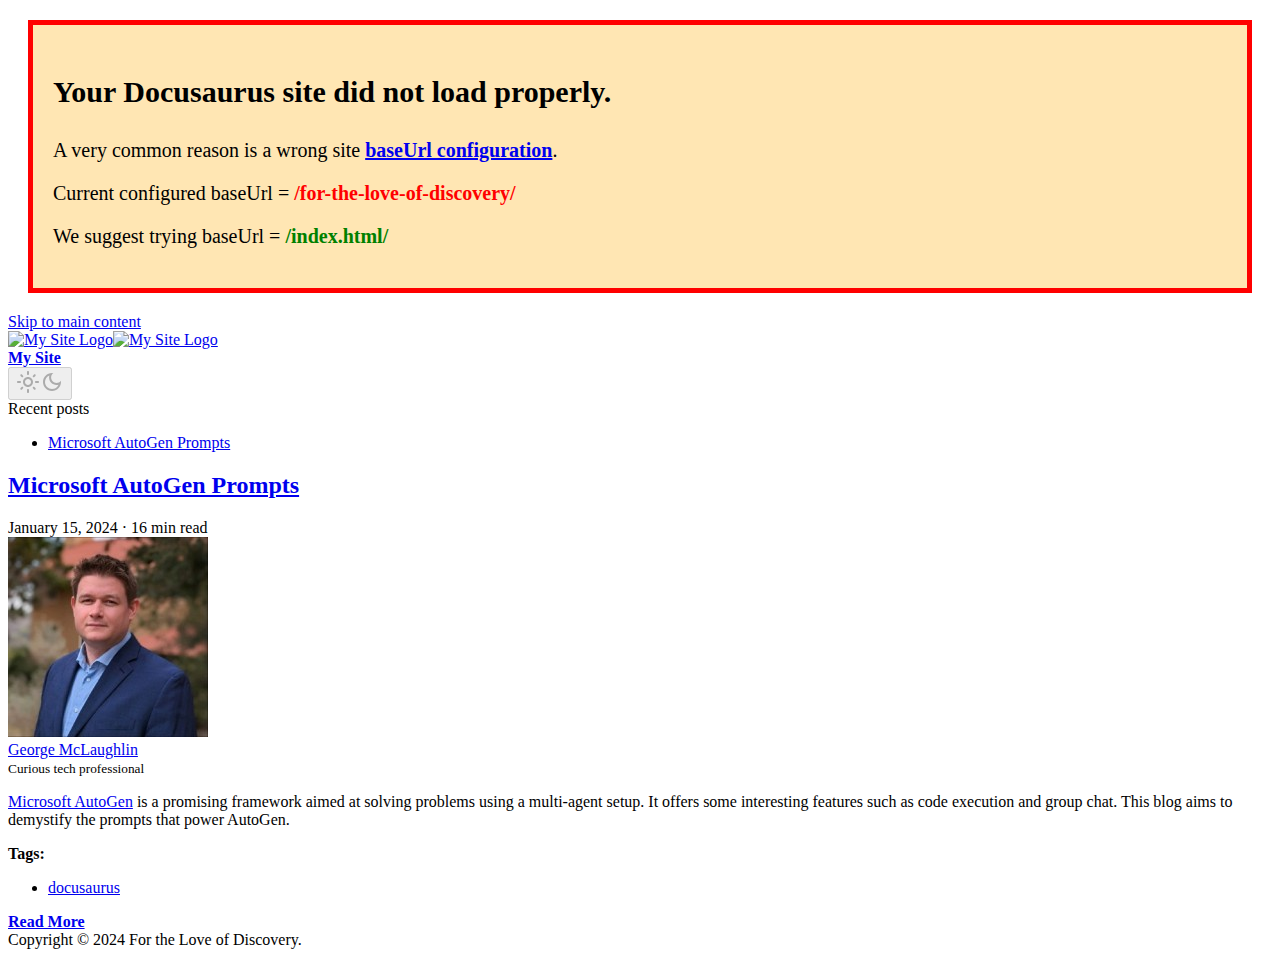
==== index.html @ 0c719d83 "Deploy updates" ====
<!doctype html>
<html lang="en" dir="ltr" class="blog-wrapper blog-list-page plugin-blog plugin-id-default" data-has-hydrated="false">
<head>
<meta charset="UTF-8">
<meta name="generator" content="Docusaurus v3.1.0">
<title data-rh="true">Blog | For the Love of Discovery</title><meta data-rh="true" name="viewport" content="width=device-width,initial-scale=1"><meta data-rh="true" name="twitter:card" content="summary_large_image"><meta data-rh="true" property="og:image" content="https://georgemclaughlin.github.io/for-the-love-of-discovery/img/docusaurus-social-card.jpg"><meta data-rh="true" name="twitter:image" content="https://georgemclaughlin.github.io/for-the-love-of-discovery/img/docusaurus-social-card.jpg"><meta data-rh="true" property="og:url" content="https://georgemclaughlin.github.io/for-the-love-of-discovery/"><meta data-rh="true" property="og:locale" content="en"><meta data-rh="true" name="docusaurus_locale" content="en"><meta data-rh="true" name="docsearch:language" content="en"><meta data-rh="true" property="og:title" content="Blog | For the Love of Discovery"><meta data-rh="true" name="description" content="Blog"><meta data-rh="true" property="og:description" content="Blog"><meta data-rh="true" name="docusaurus_tag" content="blog_posts_list"><meta data-rh="true" name="docsearch:docusaurus_tag" content="blog_posts_list"><link data-rh="true" rel="icon" href="/for-the-love-of-discovery/img/favicon.ico"><link data-rh="true" rel="canonical" href="https://georgemclaughlin.github.io/for-the-love-of-discovery/"><link data-rh="true" rel="alternate" href="https://georgemclaughlin.github.io/for-the-love-of-discovery/" hreflang="en"><link data-rh="true" rel="alternate" href="https://georgemclaughlin.github.io/for-the-love-of-discovery/" hreflang="x-default"><script data-rh="true">function insertBanner(){var n=document.createElement("div");n.id="__docusaurus-base-url-issue-banner-container";n.innerHTML='\n<div id="__docusaurus-base-url-issue-banner" style="border: thick solid red; background-color: rgb(255, 230, 179); margin: 20px; padding: 20px; font-size: 20px;">\n   <p style="font-weight: bold; font-size: 30px;">Your Docusaurus site did not load properly.</p>\n   <p>A very common reason is a wrong site <a href="https://docusaurus.io/docs/docusaurus.config.js/#baseUrl" style="font-weight: bold;">baseUrl configuration</a>.</p>\n   <p>Current configured baseUrl = <span style="font-weight: bold; color: red;">/for-the-love-of-discovery/</span> </p>\n   <p>We suggest trying baseUrl = <span id="__docusaurus-base-url-issue-banner-suggestion-container" style="font-weight: bold; color: green;"></span></p>\n</div>\n',document.body.prepend(n);var e=document.getElementById("__docusaurus-base-url-issue-banner-suggestion-container"),o=window.location.pathname,s="/"===o.substr(-1)?o:o+"/";e.innerHTML=s}document.addEventListener("DOMContentLoaded",(function(){void 0===window.docusaurus&&insertBanner()}))</script><link rel="alternate" type="application/rss+xml" href="/for-the-love-of-discovery/rss.xml" title="For the Love of Discovery RSS Feed">
<link rel="alternate" type="application/atom+xml" href="/for-the-love-of-discovery/atom.xml" title="For the Love of Discovery Atom Feed"><link rel="stylesheet" href="/for-the-love-of-discovery/assets/css/styles.f18df06c.css">
<script src="/for-the-love-of-discovery/assets/js/runtime~main.674206c3.js" defer="defer"></script>
<script src="/for-the-love-of-discovery/assets/js/main.55704949.js" defer="defer"></script>
</head>
<body class="navigation-with-keyboard">
<script>!function(){function t(t){document.documentElement.setAttribute("data-theme",t)}var e=function(){try{return new URLSearchParams(window.location.search).get("docusaurus-theme")}catch(t){}}()||function(){try{return localStorage.getItem("theme")}catch(t){}}();t(null!==e?e:"light")}(),function(){try{const c=new URLSearchParams(window.location.search).entries();for(var[t,e]of c)if(t.startsWith("docusaurus-data-")){var a=t.replace("docusaurus-data-","data-");document.documentElement.setAttribute(a,e)}}catch(t){}}()</script><div id="__docusaurus"><div role="region" aria-label="Skip to main content"><a class="skipToContent_fXgn" href="#__docusaurus_skipToContent_fallback">Skip to main content</a></div><nav aria-label="Main" class="navbar navbar--fixed-top"><div class="navbar__inner"><div class="navbar__items"><a class="navbar__brand" href="/for-the-love-of-discovery/"><div class="navbar__logo"><img src="/for-the-love-of-discovery/img/logo.svg" alt="My Site Logo" class="themedComponent_mlkZ themedComponent--light_NVdE"><img src="/for-the-love-of-discovery/img/logo.svg" alt="My Site Logo" class="themedComponent_mlkZ themedComponent--dark_xIcU"></div><b class="navbar__title text--truncate">My Site</b></a></div><div class="navbar__items navbar__items--right"><div class="toggle_vylO colorModeToggle_DEke"><button class="clean-btn toggleButton_gllP toggleButtonDisabled_aARS" type="button" disabled="" title="Switch between dark and light mode (currently light mode)" aria-label="Switch between dark and light mode (currently light mode)" aria-live="polite"><svg viewBox="0 0 24 24" width="24" height="24" class="lightToggleIcon_pyhR"><path fill="currentColor" d="M12,9c1.65,0,3,1.35,3,3s-1.35,3-3,3s-3-1.35-3-3S10.35,9,12,9 M12,7c-2.76,0-5,2.24-5,5s2.24,5,5,5s5-2.24,5-5 S14.76,7,12,7L12,7z M2,13l2,0c0.55,0,1-0.45,1-1s-0.45-1-1-1l-2,0c-0.55,0-1,0.45-1,1S1.45,13,2,13z M20,13l2,0c0.55,0,1-0.45,1-1 s-0.45-1-1-1l-2,0c-0.55,0-1,0.45-1,1S19.45,13,20,13z M11,2v2c0,0.55,0.45,1,1,1s1-0.45,1-1V2c0-0.55-0.45-1-1-1S11,1.45,11,2z M11,20v2c0,0.55,0.45,1,1,1s1-0.45,1-1v-2c0-0.55-0.45-1-1-1C11.45,19,11,19.45,11,20z M5.99,4.58c-0.39-0.39-1.03-0.39-1.41,0 c-0.39,0.39-0.39,1.03,0,1.41l1.06,1.06c0.39,0.39,1.03,0.39,1.41,0s0.39-1.03,0-1.41L5.99,4.58z M18.36,16.95 c-0.39-0.39-1.03-0.39-1.41,0c-0.39,0.39-0.39,1.03,0,1.41l1.06,1.06c0.39,0.39,1.03,0.39,1.41,0c0.39-0.39,0.39-1.03,0-1.41 L18.36,16.95z M19.42,5.99c0.39-0.39,0.39-1.03,0-1.41c-0.39-0.39-1.03-0.39-1.41,0l-1.06,1.06c-0.39,0.39-0.39,1.03,0,1.41 s1.03,0.39,1.41,0L19.42,5.99z M7.05,18.36c0.39-0.39,0.39-1.03,0-1.41c-0.39-0.39-1.03-0.39-1.41,0l-1.06,1.06 c-0.39,0.39-0.39,1.03,0,1.41s1.03,0.39,1.41,0L7.05,18.36z"></path></svg><svg viewBox="0 0 24 24" width="24" height="24" class="darkToggleIcon_wfgR"><path fill="currentColor" d="M9.37,5.51C9.19,6.15,9.1,6.82,9.1,7.5c0,4.08,3.32,7.4,7.4,7.4c0.68,0,1.35-0.09,1.99-0.27C17.45,17.19,14.93,19,12,19 c-3.86,0-7-3.14-7-7C5,9.07,6.81,6.55,9.37,5.51z M12,3c-4.97,0-9,4.03-9,9s4.03,9,9,9s9-4.03,9-9c0-0.46-0.04-0.92-0.1-1.36 c-0.98,1.37-2.58,2.26-4.4,2.26c-2.98,0-5.4-2.42-5.4-5.4c0-1.81,0.89-3.42,2.26-4.4C12.92,3.04,12.46,3,12,3L12,3z"></path></svg></button></div><div class="navbarSearchContainer_Bca1"></div></div></div><div role="presentation" class="navbar-sidebar__backdrop"></div></nav><div id="__docusaurus_skipToContent_fallback" class="main-wrapper mainWrapper_z2l0"><div class="container margin-vert--lg"><div class="row"><aside class="col col--3"><nav class="sidebar_re4s thin-scrollbar" aria-label="Blog recent posts navigation"><div class="sidebarItemTitle_pO2u margin-bottom--md">Recent posts</div><ul class="sidebarItemList_Yudw clean-list"><li class="sidebarItem__DBe"><a class="sidebarItemLink_mo7H" href="/for-the-love-of-discovery/microsoft-autogen-prompts">Microsoft AutoGen Prompts</a></li></ul></nav></aside><main class="col col--7" itemscope="" itemtype="https://schema.org/Blog"><article class="margin-bottom--xl" itemprop="blogPost" itemscope="" itemtype="https://schema.org/BlogPosting"><meta itemprop="description" content="Microsoft AutoGen is a promising framework aimed at solving problems using a multi-agent setup. It offers some interesting features such as code execution and group chat. This blog aims to demystify the prompts that power AutoGen."><header><h2 class="title_f1Hy" itemprop="headline"><a itemprop="url" href="/for-the-love-of-discovery/microsoft-autogen-prompts">Microsoft AutoGen Prompts</a></h2><div class="container_mt6G margin-vert--md"><time datetime="2024-01-15T00:00:00.000Z" itemprop="datePublished">January 15, 2024</time> · <!-- -->16 min read</div><div class="margin-top--md margin-bottom--sm row"><div class="col col--6 authorCol_Hf19"><div class="avatar margin-bottom--sm"><a href="https://www.linkedin.com/in/georgefmclaughlin/" target="_blank" rel="noopener noreferrer" class="avatar__photo-link"><img class="avatar__photo" src="img/gmclaughlin.jpg" alt="George McLaughlin" itemprop="image"></a><div class="avatar__intro" itemprop="author" itemscope="" itemtype="https://schema.org/Person"><div class="avatar__name"><a href="https://www.linkedin.com/in/georgefmclaughlin/" target="_blank" rel="noopener noreferrer" itemprop="url"><span itemprop="name">George McLaughlin</span></a></div><small class="avatar__subtitle" itemprop="description">Curious tech professional</small></div></div></div></div></header><div class="markdown" itemprop="articleBody"><p><a href="https://microsoft.github.io/autogen/" target="_blank" rel="noopener noreferrer">Microsoft AutoGen</a> is a promising framework aimed at solving problems using a multi-agent setup. It offers some interesting features such as code execution and group chat. This blog aims to demystify the prompts that power AutoGen.</p></div><footer class="row docusaurus-mt-lg"><div class="col col--9"><b>Tags:</b><ul class="tags_jXut padding--none margin-left--sm"><li class="tag_QGVx"><a class="tag_zVej tagRegular_sFm0" href="/for-the-love-of-discovery/tags/docusaurus">docusaurus</a></li></ul></div><div class="col text--right col--3"><a aria-label="Read more about Microsoft AutoGen Prompts" href="/for-the-love-of-discovery/microsoft-autogen-prompts"><b>Read More</b></a></div></footer></article><nav class="pagination-nav" aria-label="Blog list page navigation"></nav></main></div></div></div><footer class="footer footer--dark"><div class="container container-fluid"><div class="footer__bottom text--center"><div class="footer__copyright">Copyright © 2024 For the Love of Discovery.</div></div></div></footer></div>
</body>
</html>
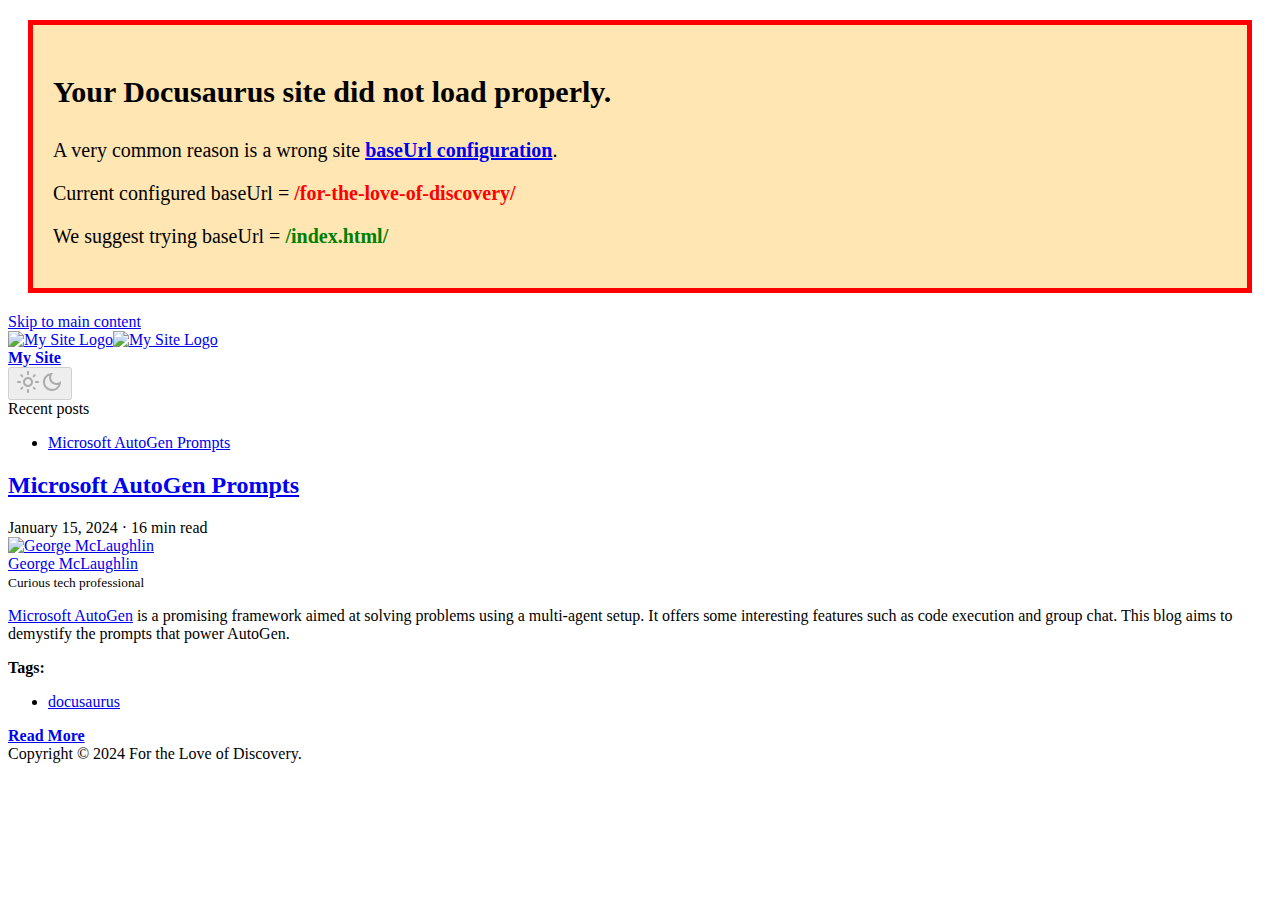
==== commit 23fd208a: "Deploy updates" ====
--- a/index.html
+++ b/index.html
@@ -5,10 +5,10 @@
 <meta name="generator" content="Docusaurus v3.1.0">
 <title data-rh="true">Blog | For the Love of Discovery</title><meta data-rh="true" name="viewport" content="width=device-width,initial-scale=1"><meta data-rh="true" name="twitter:card" content="summary_large_image"><meta data-rh="true" property="og:image" content="https://georgemclaughlin.github.io/for-the-love-of-discovery/img/docusaurus-social-card.jpg"><meta data-rh="true" name="twitter:image" content="https://georgemclaughlin.github.io/for-the-love-of-discovery/img/docusaurus-social-card.jpg"><meta data-rh="true" property="og:url" content="https://georgemclaughlin.github.io/for-the-love-of-discovery/"><meta data-rh="true" property="og:locale" content="en"><meta data-rh="true" name="docusaurus_locale" content="en"><meta data-rh="true" name="docsearch:language" content="en"><meta data-rh="true" property="og:title" content="Blog | For the Love of Discovery"><meta data-rh="true" name="description" content="Blog"><meta data-rh="true" property="og:description" content="Blog"><meta data-rh="true" name="docusaurus_tag" content="blog_posts_list"><meta data-rh="true" name="docsearch:docusaurus_tag" content="blog_posts_list"><link data-rh="true" rel="icon" href="/for-the-love-of-discovery/img/favicon.ico"><link data-rh="true" rel="canonical" href="https://georgemclaughlin.github.io/for-the-love-of-discovery/"><link data-rh="true" rel="alternate" href="https://georgemclaughlin.github.io/for-the-love-of-discovery/" hreflang="en"><link data-rh="true" rel="alternate" href="https://georgemclaughlin.github.io/for-the-love-of-discovery/" hreflang="x-default"><script data-rh="true">function insertBanner(){var n=document.createElement("div");n.id="__docusaurus-base-url-issue-banner-container";n.innerHTML='\n<div id="__docusaurus-base-url-issue-banner" style="border: thick solid red; background-color: rgb(255, 230, 179); margin: 20px; padding: 20px; font-size: 20px;">\n   <p style="font-weight: bold; font-size: 30px;">Your Docusaurus site did not load properly.</p>\n   <p>A very common reason is a wrong site <a href="https://docusaurus.io/docs/docusaurus.config.js/#baseUrl" style="font-weight: bold;">baseUrl configuration</a>.</p>\n   <p>Current configured baseUrl = <span style="font-weight: bold; color: red;">/for-the-love-of-discovery/</span> </p>\n   <p>We suggest trying baseUrl = <span id="__docusaurus-base-url-issue-banner-suggestion-container" style="font-weight: bold; color: green;"></span></p>\n</div>\n',document.body.prepend(n);var e=document.getElementById("__docusaurus-base-url-issue-banner-suggestion-container"),o=window.location.pathname,s="/"===o.substr(-1)?o:o+"/";e.innerHTML=s}document.addEventListener("DOMContentLoaded",(function(){void 0===window.docusaurus&&insertBanner()}))</script><link rel="alternate" type="application/rss+xml" href="/for-the-love-of-discovery/rss.xml" title="For the Love of Discovery RSS Feed">
 <link rel="alternate" type="application/atom+xml" href="/for-the-love-of-discovery/atom.xml" title="For the Love of Discovery Atom Feed"><link rel="stylesheet" href="/for-the-love-of-discovery/assets/css/styles.f18df06c.css">
-<script src="/for-the-love-of-discovery/assets/js/runtime~main.674206c3.js" defer="defer"></script>
+<script src="/for-the-love-of-discovery/assets/js/runtime~main.c63a5370.js" defer="defer"></script>
 <script src="/for-the-love-of-discovery/assets/js/main.55704949.js" defer="defer"></script>
 </head>
 <body class="navigation-with-keyboard">
-<script>!function(){function t(t){document.documentElement.setAttribute("data-theme",t)}var e=function(){try{return new URLSearchParams(window.location.search).get("docusaurus-theme")}catch(t){}}()||function(){try{return localStorage.getItem("theme")}catch(t){}}();t(null!==e?e:"light")}(),function(){try{const c=new URLSearchParams(window.location.search).entries();for(var[t,e]of c)if(t.startsWith("docusaurus-data-")){var a=t.replace("docusaurus-data-","data-");document.documentElement.setAttribute(a,e)}}catch(t){}}()</script><div id="__docusaurus"><div role="region" aria-label="Skip to main content"><a class="skipToContent_fXgn" href="#__docusaurus_skipToContent_fallback">Skip to main content</a></div><nav aria-label="Main" class="navbar navbar--fixed-top"><div class="navbar__inner"><div class="navbar__items"><a class="navbar__brand" href="/for-the-love-of-discovery/"><div class="navbar__logo"><img src="/for-the-love-of-discovery/img/logo.svg" alt="My Site Logo" class="themedComponent_mlkZ themedComponent--light_NVdE"><img src="/for-the-love-of-discovery/img/logo.svg" alt="My Site Logo" class="themedComponent_mlkZ themedComponent--dark_xIcU"></div><b class="navbar__title text--truncate">My Site</b></a></div><div class="navbar__items navbar__items--right"><div class="toggle_vylO colorModeToggle_DEke"><button class="clean-btn toggleButton_gllP toggleButtonDisabled_aARS" type="button" disabled="" title="Switch between dark and light mode (currently light mode)" aria-label="Switch between dark and light mode (currently light mode)" aria-live="polite"><svg viewBox="0 0 24 24" width="24" height="24" class="lightToggleIcon_pyhR"><path fill="currentColor" d="M12,9c1.65,0,3,1.35,3,3s-1.35,3-3,3s-3-1.35-3-3S10.35,9,12,9 M12,7c-2.76,0-5,2.24-5,5s2.24,5,5,5s5-2.24,5-5 S14.76,7,12,7L12,7z M2,13l2,0c0.55,0,1-0.45,1-1s-0.45-1-1-1l-2,0c-0.55,0-1,0.45-1,1S1.45,13,2,13z M20,13l2,0c0.55,0,1-0.45,1-1 s-0.45-1-1-1l-2,0c-0.55,0-1,0.45-1,1S19.45,13,20,13z M11,2v2c0,0.55,0.45,1,1,1s1-0.45,1-1V2c0-0.55-0.45-1-1-1S11,1.45,11,2z M11,20v2c0,0.55,0.45,1,1,1s1-0.45,1-1v-2c0-0.55-0.45-1-1-1C11.45,19,11,19.45,11,20z M5.99,4.58c-0.39-0.39-1.03-0.39-1.41,0 c-0.39,0.39-0.39,1.03,0,1.41l1.06,1.06c0.39,0.39,1.03,0.39,1.41,0s0.39-1.03,0-1.41L5.99,4.58z M18.36,16.95 c-0.39-0.39-1.03-0.39-1.41,0c-0.39,0.39-0.39,1.03,0,1.41l1.06,1.06c0.39,0.39,1.03,0.39,1.41,0c0.39-0.39,0.39-1.03,0-1.41 L18.36,16.95z M19.42,5.99c0.39-0.39,0.39-1.03,0-1.41c-0.39-0.39-1.03-0.39-1.41,0l-1.06,1.06c-0.39,0.39-0.39,1.03,0,1.41 s1.03,0.39,1.41,0L19.42,5.99z M7.05,18.36c0.39-0.39,0.39-1.03,0-1.41c-0.39-0.39-1.03-0.39-1.41,0l-1.06,1.06 c-0.39,0.39-0.39,1.03,0,1.41s1.03,0.39,1.41,0L7.05,18.36z"></path></svg><svg viewBox="0 0 24 24" width="24" height="24" class="darkToggleIcon_wfgR"><path fill="currentColor" d="M9.37,5.51C9.19,6.15,9.1,6.82,9.1,7.5c0,4.08,3.32,7.4,7.4,7.4c0.68,0,1.35-0.09,1.99-0.27C17.45,17.19,14.93,19,12,19 c-3.86,0-7-3.14-7-7C5,9.07,6.81,6.55,9.37,5.51z M12,3c-4.97,0-9,4.03-9,9s4.03,9,9,9s9-4.03,9-9c0-0.46-0.04-0.92-0.1-1.36 c-0.98,1.37-2.58,2.26-4.4,2.26c-2.98,0-5.4-2.42-5.4-5.4c0-1.81,0.89-3.42,2.26-4.4C12.92,3.04,12.46,3,12,3L12,3z"></path></svg></button></div><div class="navbarSearchContainer_Bca1"></div></div></div><div role="presentation" class="navbar-sidebar__backdrop"></div></nav><div id="__docusaurus_skipToContent_fallback" class="main-wrapper mainWrapper_z2l0"><div class="container margin-vert--lg"><div class="row"><aside class="col col--3"><nav class="sidebar_re4s thin-scrollbar" aria-label="Blog recent posts navigation"><div class="sidebarItemTitle_pO2u margin-bottom--md">Recent posts</div><ul class="sidebarItemList_Yudw clean-list"><li class="sidebarItem__DBe"><a class="sidebarItemLink_mo7H" href="/for-the-love-of-discovery/microsoft-autogen-prompts">Microsoft AutoGen Prompts</a></li></ul></nav></aside><main class="col col--7" itemscope="" itemtype="https://schema.org/Blog"><article class="margin-bottom--xl" itemprop="blogPost" itemscope="" itemtype="https://schema.org/BlogPosting"><meta itemprop="description" content="Microsoft AutoGen is a promising framework aimed at solving problems using a multi-agent setup. It offers some interesting features such as code execution and group chat. This blog aims to demystify the prompts that power AutoGen."><header><h2 class="title_f1Hy" itemprop="headline"><a itemprop="url" href="/for-the-love-of-discovery/microsoft-autogen-prompts">Microsoft AutoGen Prompts</a></h2><div class="container_mt6G margin-vert--md"><time datetime="2024-01-15T00:00:00.000Z" itemprop="datePublished">January 15, 2024</time> · <!-- -->16 min read</div><div class="margin-top--md margin-bottom--sm row"><div class="col col--6 authorCol_Hf19"><div class="avatar margin-bottom--sm"><a href="https://www.linkedin.com/in/georgefmclaughlin/" target="_blank" rel="noopener noreferrer" class="avatar__photo-link"><img class="avatar__photo" src="img/gmclaughlin.jpg" alt="George McLaughlin" itemprop="image"></a><div class="avatar__intro" itemprop="author" itemscope="" itemtype="https://schema.org/Person"><div class="avatar__name"><a href="https://www.linkedin.com/in/georgefmclaughlin/" target="_blank" rel="noopener noreferrer" itemprop="url"><span itemprop="name">George McLaughlin</span></a></div><small class="avatar__subtitle" itemprop="description">Curious tech professional</small></div></div></div></div></header><div class="markdown" itemprop="articleBody"><p><a href="https://microsoft.github.io/autogen/" target="_blank" rel="noopener noreferrer">Microsoft AutoGen</a> is a promising framework aimed at solving problems using a multi-agent setup. It offers some interesting features such as code execution and group chat. This blog aims to demystify the prompts that power AutoGen.</p></div><footer class="row docusaurus-mt-lg"><div class="col col--9"><b>Tags:</b><ul class="tags_jXut padding--none margin-left--sm"><li class="tag_QGVx"><a class="tag_zVej tagRegular_sFm0" href="/for-the-love-of-discovery/tags/docusaurus">docusaurus</a></li></ul></div><div class="col text--right col--3"><a aria-label="Read more about Microsoft AutoGen Prompts" href="/for-the-love-of-discovery/microsoft-autogen-prompts"><b>Read More</b></a></div></footer></article><nav class="pagination-nav" aria-label="Blog list page navigation"></nav></main></div></div></div><footer class="footer footer--dark"><div class="container container-fluid"><div class="footer__bottom text--center"><div class="footer__copyright">Copyright © 2024 For the Love of Discovery.</div></div></div></footer></div>
+<script>!function(){function t(t){document.documentElement.setAttribute("data-theme",t)}var e=function(){try{return new URLSearchParams(window.location.search).get("docusaurus-theme")}catch(t){}}()||function(){try{return localStorage.getItem("theme")}catch(t){}}();t(null!==e?e:"light")}(),function(){try{const c=new URLSearchParams(window.location.search).entries();for(var[t,e]of c)if(t.startsWith("docusaurus-data-")){var a=t.replace("docusaurus-data-","data-");document.documentElement.setAttribute(a,e)}}catch(t){}}()</script><div id="__docusaurus"><div role="region" aria-label="Skip to main content"><a class="skipToContent_fXgn" href="#__docusaurus_skipToContent_fallback">Skip to main content</a></div><nav aria-label="Main" class="navbar navbar--fixed-top"><div class="navbar__inner"><div class="navbar__items"><a class="navbar__brand" href="/for-the-love-of-discovery/"><div class="navbar__logo"><img src="/for-the-love-of-discovery/img/logo.svg" alt="My Site Logo" class="themedComponent_mlkZ themedComponent--light_NVdE"><img src="/for-the-love-of-discovery/img/logo.svg" alt="My Site Logo" class="themedComponent_mlkZ themedComponent--dark_xIcU"></div><b class="navbar__title text--truncate">My Site</b></a></div><div class="navbar__items navbar__items--right"><div class="toggle_vylO colorModeToggle_DEke"><button class="clean-btn toggleButton_gllP toggleButtonDisabled_aARS" type="button" disabled="" title="Switch between dark and light mode (currently light mode)" aria-label="Switch between dark and light mode (currently light mode)" aria-live="polite"><svg viewBox="0 0 24 24" width="24" height="24" class="lightToggleIcon_pyhR"><path fill="currentColor" d="M12,9c1.65,0,3,1.35,3,3s-1.35,3-3,3s-3-1.35-3-3S10.35,9,12,9 M12,7c-2.76,0-5,2.24-5,5s2.24,5,5,5s5-2.24,5-5 S14.76,7,12,7L12,7z M2,13l2,0c0.55,0,1-0.45,1-1s-0.45-1-1-1l-2,0c-0.55,0-1,0.45-1,1S1.45,13,2,13z M20,13l2,0c0.55,0,1-0.45,1-1 s-0.45-1-1-1l-2,0c-0.55,0-1,0.45-1,1S19.45,13,20,13z M11,2v2c0,0.55,0.45,1,1,1s1-0.45,1-1V2c0-0.55-0.45-1-1-1S11,1.45,11,2z M11,20v2c0,0.55,0.45,1,1,1s1-0.45,1-1v-2c0-0.55-0.45-1-1-1C11.45,19,11,19.45,11,20z M5.99,4.58c-0.39-0.39-1.03-0.39-1.41,0 c-0.39,0.39-0.39,1.03,0,1.41l1.06,1.06c0.39,0.39,1.03,0.39,1.41,0s0.39-1.03,0-1.41L5.99,4.58z M18.36,16.95 c-0.39-0.39-1.03-0.39-1.41,0c-0.39,0.39-0.39,1.03,0,1.41l1.06,1.06c0.39,0.39,1.03,0.39,1.41,0c0.39-0.39,0.39-1.03,0-1.41 L18.36,16.95z M19.42,5.99c0.39-0.39,0.39-1.03,0-1.41c-0.39-0.39-1.03-0.39-1.41,0l-1.06,1.06c-0.39,0.39-0.39,1.03,0,1.41 s1.03,0.39,1.41,0L19.42,5.99z M7.05,18.36c0.39-0.39,0.39-1.03,0-1.41c-0.39-0.39-1.03-0.39-1.41,0l-1.06,1.06 c-0.39,0.39-0.39,1.03,0,1.41s1.03,0.39,1.41,0L7.05,18.36z"></path></svg><svg viewBox="0 0 24 24" width="24" height="24" class="darkToggleIcon_wfgR"><path fill="currentColor" d="M9.37,5.51C9.19,6.15,9.1,6.82,9.1,7.5c0,4.08,3.32,7.4,7.4,7.4c0.68,0,1.35-0.09,1.99-0.27C17.45,17.19,14.93,19,12,19 c-3.86,0-7-3.14-7-7C5,9.07,6.81,6.55,9.37,5.51z M12,3c-4.97,0-9,4.03-9,9s4.03,9,9,9s9-4.03,9-9c0-0.46-0.04-0.92-0.1-1.36 c-0.98,1.37-2.58,2.26-4.4,2.26c-2.98,0-5.4-2.42-5.4-5.4c0-1.81,0.89-3.42,2.26-4.4C12.92,3.04,12.46,3,12,3L12,3z"></path></svg></button></div><div class="navbarSearchContainer_Bca1"></div></div></div><div role="presentation" class="navbar-sidebar__backdrop"></div></nav><div id="__docusaurus_skipToContent_fallback" class="main-wrapper mainWrapper_z2l0"><div class="container margin-vert--lg"><div class="row"><aside class="col col--3"><nav class="sidebar_re4s thin-scrollbar" aria-label="Blog recent posts navigation"><div class="sidebarItemTitle_pO2u margin-bottom--md">Recent posts</div><ul class="sidebarItemList_Yudw clean-list"><li class="sidebarItem__DBe"><a class="sidebarItemLink_mo7H" href="/for-the-love-of-discovery/microsoft-autogen-prompts">Microsoft AutoGen Prompts</a></li></ul></nav></aside><main class="col col--7" itemscope="" itemtype="https://schema.org/Blog"><article class="margin-bottom--xl" itemprop="blogPost" itemscope="" itemtype="https://schema.org/BlogPosting"><meta itemprop="description" content="Microsoft AutoGen is a promising framework aimed at solving problems using a multi-agent setup. It offers some interesting features such as code execution and group chat. This blog aims to demystify the prompts that power AutoGen."><header><h2 class="title_f1Hy" itemprop="headline"><a itemprop="url" href="/for-the-love-of-discovery/microsoft-autogen-prompts">Microsoft AutoGen Prompts</a></h2><div class="container_mt6G margin-vert--md"><time datetime="2024-01-15T00:00:00.000Z" itemprop="datePublished">January 15, 2024</time> · <!-- -->16 min read</div><div class="margin-top--md margin-bottom--sm row"><div class="col col--6 authorCol_Hf19"><div class="avatar margin-bottom--sm"><a href="https://www.linkedin.com/in/georgefmclaughlin/" target="_blank" rel="noopener noreferrer" class="avatar__photo-link"><img class="avatar__photo" src="https://raw.githubusercontent.com/georgemclaughlin/for-the-love-of-discovery/main/img/gmclaughlin.jpg" alt="George McLaughlin" itemprop="image"></a><div class="avatar__intro" itemprop="author" itemscope="" itemtype="https://schema.org/Person"><div class="avatar__name"><a href="https://www.linkedin.com/in/georgefmclaughlin/" target="_blank" rel="noopener noreferrer" itemprop="url"><span itemprop="name">George McLaughlin</span></a></div><small class="avatar__subtitle" itemprop="description">Curious tech professional</small></div></div></div></div></header><div class="markdown" itemprop="articleBody"><p><a href="https://microsoft.github.io/autogen/" target="_blank" rel="noopener noreferrer">Microsoft AutoGen</a> is a promising framework aimed at solving problems using a multi-agent setup. It offers some interesting features such as code execution and group chat. This blog aims to demystify the prompts that power AutoGen.</p></div><footer class="row docusaurus-mt-lg"><div class="col col--9"><b>Tags:</b><ul class="tags_jXut padding--none margin-left--sm"><li class="tag_QGVx"><a class="tag_zVej tagRegular_sFm0" href="/for-the-love-of-discovery/tags/docusaurus">docusaurus</a></li></ul></div><div class="col text--right col--3"><a aria-label="Read more about Microsoft AutoGen Prompts" href="/for-the-love-of-discovery/microsoft-autogen-prompts"><b>Read More</b></a></div></footer></article><nav class="pagination-nav" aria-label="Blog list page navigation"></nav></main></div></div></div><footer class="footer footer--dark"><div class="container container-fluid"><div class="footer__bottom text--center"><div class="footer__copyright">Copyright © 2024 For the Love of Discovery.</div></div></div></footer></div>
 </body>
 </html>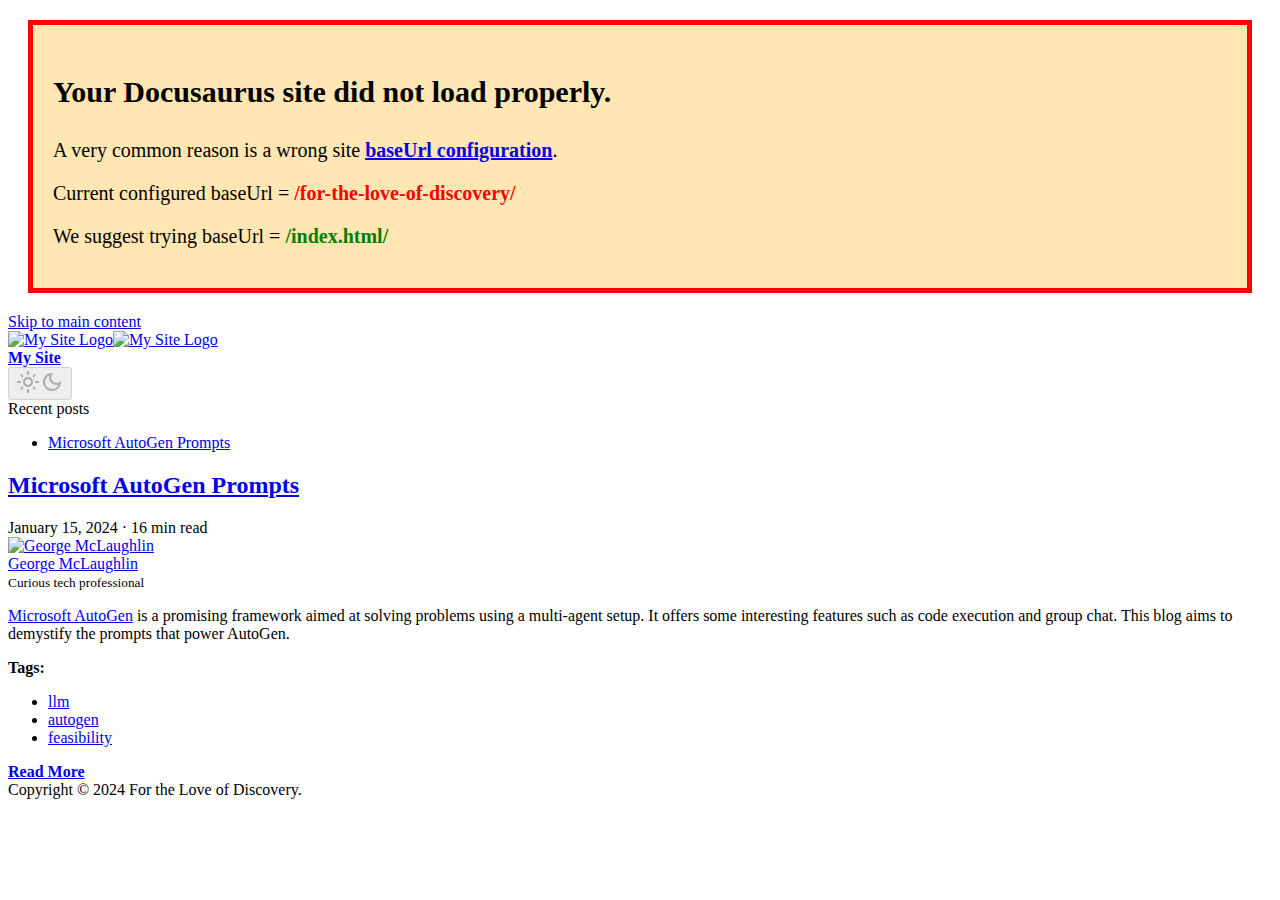
==== commit 771e62f4: "Deploy updates" ====
--- a/index.html
+++ b/index.html
@@ -5,10 +5,10 @@
 <meta name="generator" content="Docusaurus v3.1.0">
 <title data-rh="true">Blog | For the Love of Discovery</title><meta data-rh="true" name="viewport" content="width=device-width,initial-scale=1"><meta data-rh="true" name="twitter:card" content="summary_large_image"><meta data-rh="true" property="og:image" content="https://georgemclaughlin.github.io/for-the-love-of-discovery/img/docusaurus-social-card.jpg"><meta data-rh="true" name="twitter:image" content="https://georgemclaughlin.github.io/for-the-love-of-discovery/img/docusaurus-social-card.jpg"><meta data-rh="true" property="og:url" content="https://georgemclaughlin.github.io/for-the-love-of-discovery/"><meta data-rh="true" property="og:locale" content="en"><meta data-rh="true" name="docusaurus_locale" content="en"><meta data-rh="true" name="docsearch:language" content="en"><meta data-rh="true" property="og:title" content="Blog | For the Love of Discovery"><meta data-rh="true" name="description" content="Blog"><meta data-rh="true" property="og:description" content="Blog"><meta data-rh="true" name="docusaurus_tag" content="blog_posts_list"><meta data-rh="true" name="docsearch:docusaurus_tag" content="blog_posts_list"><link data-rh="true" rel="icon" href="/for-the-love-of-discovery/img/favicon.ico"><link data-rh="true" rel="canonical" href="https://georgemclaughlin.github.io/for-the-love-of-discovery/"><link data-rh="true" rel="alternate" href="https://georgemclaughlin.github.io/for-the-love-of-discovery/" hreflang="en"><link data-rh="true" rel="alternate" href="https://georgemclaughlin.github.io/for-the-love-of-discovery/" hreflang="x-default"><script data-rh="true">function insertBanner(){var n=document.createElement("div");n.id="__docusaurus-base-url-issue-banner-container";n.innerHTML='\n<div id="__docusaurus-base-url-issue-banner" style="border: thick solid red; background-color: rgb(255, 230, 179); margin: 20px; padding: 20px; font-size: 20px;">\n   <p style="font-weight: bold; font-size: 30px;">Your Docusaurus site did not load properly.</p>\n   <p>A very common reason is a wrong site <a href="https://docusaurus.io/docs/docusaurus.config.js/#baseUrl" style="font-weight: bold;">baseUrl configuration</a>.</p>\n   <p>Current configured baseUrl = <span style="font-weight: bold; color: red;">/for-the-love-of-discovery/</span> </p>\n   <p>We suggest trying baseUrl = <span id="__docusaurus-base-url-issue-banner-suggestion-container" style="font-weight: bold; color: green;"></span></p>\n</div>\n',document.body.prepend(n);var e=document.getElementById("__docusaurus-base-url-issue-banner-suggestion-container"),o=window.location.pathname,s="/"===o.substr(-1)?o:o+"/";e.innerHTML=s}document.addEventListener("DOMContentLoaded",(function(){void 0===window.docusaurus&&insertBanner()}))</script><link rel="alternate" type="application/rss+xml" href="/for-the-love-of-discovery/rss.xml" title="For the Love of Discovery RSS Feed">
 <link rel="alternate" type="application/atom+xml" href="/for-the-love-of-discovery/atom.xml" title="For the Love of Discovery Atom Feed"><link rel="stylesheet" href="/for-the-love-of-discovery/assets/css/styles.f18df06c.css">
-<script src="/for-the-love-of-discovery/assets/js/runtime~main.c63a5370.js" defer="defer"></script>
-<script src="/for-the-love-of-discovery/assets/js/main.55704949.js" defer="defer"></script>
+<script src="/for-the-love-of-discovery/assets/js/runtime~main.f289cbb4.js" defer="defer"></script>
+<script src="/for-the-love-of-discovery/assets/js/main.2b918768.js" defer="defer"></script>
 </head>
 <body class="navigation-with-keyboard">
-<script>!function(){function t(t){document.documentElement.setAttribute("data-theme",t)}var e=function(){try{return new URLSearchParams(window.location.search).get("docusaurus-theme")}catch(t){}}()||function(){try{return localStorage.getItem("theme")}catch(t){}}();t(null!==e?e:"light")}(),function(){try{const c=new URLSearchParams(window.location.search).entries();for(var[t,e]of c)if(t.startsWith("docusaurus-data-")){var a=t.replace("docusaurus-data-","data-");document.documentElement.setAttribute(a,e)}}catch(t){}}()</script><div id="__docusaurus"><div role="region" aria-label="Skip to main content"><a class="skipToContent_fXgn" href="#__docusaurus_skipToContent_fallback">Skip to main content</a></div><nav aria-label="Main" class="navbar navbar--fixed-top"><div class="navbar__inner"><div class="navbar__items"><a class="navbar__brand" href="/for-the-love-of-discovery/"><div class="navbar__logo"><img src="/for-the-love-of-discovery/img/logo.svg" alt="My Site Logo" class="themedComponent_mlkZ themedComponent--light_NVdE"><img src="/for-the-love-of-discovery/img/logo.svg" alt="My Site Logo" class="themedComponent_mlkZ themedComponent--dark_xIcU"></div><b class="navbar__title text--truncate">My Site</b></a></div><div class="navbar__items navbar__items--right"><div class="toggle_vylO colorModeToggle_DEke"><button class="clean-btn toggleButton_gllP toggleButtonDisabled_aARS" type="button" disabled="" title="Switch between dark and light mode (currently light mode)" aria-label="Switch between dark and light mode (currently light mode)" aria-live="polite"><svg viewBox="0 0 24 24" width="24" height="24" class="lightToggleIcon_pyhR"><path fill="currentColor" d="M12,9c1.65,0,3,1.35,3,3s-1.35,3-3,3s-3-1.35-3-3S10.35,9,12,9 M12,7c-2.76,0-5,2.24-5,5s2.24,5,5,5s5-2.24,5-5 S14.76,7,12,7L12,7z M2,13l2,0c0.55,0,1-0.45,1-1s-0.45-1-1-1l-2,0c-0.55,0-1,0.45-1,1S1.45,13,2,13z M20,13l2,0c0.55,0,1-0.45,1-1 s-0.45-1-1-1l-2,0c-0.55,0-1,0.45-1,1S19.45,13,20,13z M11,2v2c0,0.55,0.45,1,1,1s1-0.45,1-1V2c0-0.55-0.45-1-1-1S11,1.45,11,2z M11,20v2c0,0.55,0.45,1,1,1s1-0.45,1-1v-2c0-0.55-0.45-1-1-1C11.45,19,11,19.45,11,20z M5.99,4.58c-0.39-0.39-1.03-0.39-1.41,0 c-0.39,0.39-0.39,1.03,0,1.41l1.06,1.06c0.39,0.39,1.03,0.39,1.41,0s0.39-1.03,0-1.41L5.99,4.58z M18.36,16.95 c-0.39-0.39-1.03-0.39-1.41,0c-0.39,0.39-0.39,1.03,0,1.41l1.06,1.06c0.39,0.39,1.03,0.39,1.41,0c0.39-0.39,0.39-1.03,0-1.41 L18.36,16.95z M19.42,5.99c0.39-0.39,0.39-1.03,0-1.41c-0.39-0.39-1.03-0.39-1.41,0l-1.06,1.06c-0.39,0.39-0.39,1.03,0,1.41 s1.03,0.39,1.41,0L19.42,5.99z M7.05,18.36c0.39-0.39,0.39-1.03,0-1.41c-0.39-0.39-1.03-0.39-1.41,0l-1.06,1.06 c-0.39,0.39-0.39,1.03,0,1.41s1.03,0.39,1.41,0L7.05,18.36z"></path></svg><svg viewBox="0 0 24 24" width="24" height="24" class="darkToggleIcon_wfgR"><path fill="currentColor" d="M9.37,5.51C9.19,6.15,9.1,6.82,9.1,7.5c0,4.08,3.32,7.4,7.4,7.4c0.68,0,1.35-0.09,1.99-0.27C17.45,17.19,14.93,19,12,19 c-3.86,0-7-3.14-7-7C5,9.07,6.81,6.55,9.37,5.51z M12,3c-4.97,0-9,4.03-9,9s4.03,9,9,9s9-4.03,9-9c0-0.46-0.04-0.92-0.1-1.36 c-0.98,1.37-2.58,2.26-4.4,2.26c-2.98,0-5.4-2.42-5.4-5.4c0-1.81,0.89-3.42,2.26-4.4C12.92,3.04,12.46,3,12,3L12,3z"></path></svg></button></div><div class="navbarSearchContainer_Bca1"></div></div></div><div role="presentation" class="navbar-sidebar__backdrop"></div></nav><div id="__docusaurus_skipToContent_fallback" class="main-wrapper mainWrapper_z2l0"><div class="container margin-vert--lg"><div class="row"><aside class="col col--3"><nav class="sidebar_re4s thin-scrollbar" aria-label="Blog recent posts navigation"><div class="sidebarItemTitle_pO2u margin-bottom--md">Recent posts</div><ul class="sidebarItemList_Yudw clean-list"><li class="sidebarItem__DBe"><a class="sidebarItemLink_mo7H" href="/for-the-love-of-discovery/microsoft-autogen-prompts">Microsoft AutoGen Prompts</a></li></ul></nav></aside><main class="col col--7" itemscope="" itemtype="https://schema.org/Blog"><article class="margin-bottom--xl" itemprop="blogPost" itemscope="" itemtype="https://schema.org/BlogPosting"><meta itemprop="description" content="Microsoft AutoGen is a promising framework aimed at solving problems using a multi-agent setup. It offers some interesting features such as code execution and group chat. This blog aims to demystify the prompts that power AutoGen."><header><h2 class="title_f1Hy" itemprop="headline"><a itemprop="url" href="/for-the-love-of-discovery/microsoft-autogen-prompts">Microsoft AutoGen Prompts</a></h2><div class="container_mt6G margin-vert--md"><time datetime="2024-01-15T00:00:00.000Z" itemprop="datePublished">January 15, 2024</time> · <!-- -->16 min read</div><div class="margin-top--md margin-bottom--sm row"><div class="col col--6 authorCol_Hf19"><div class="avatar margin-bottom--sm"><a href="https://www.linkedin.com/in/georgefmclaughlin/" target="_blank" rel="noopener noreferrer" class="avatar__photo-link"><img class="avatar__photo" src="https://raw.githubusercontent.com/georgemclaughlin/for-the-love-of-discovery/main/img/gmclaughlin.jpg" alt="George McLaughlin" itemprop="image"></a><div class="avatar__intro" itemprop="author" itemscope="" itemtype="https://schema.org/Person"><div class="avatar__name"><a href="https://www.linkedin.com/in/georgefmclaughlin/" target="_blank" rel="noopener noreferrer" itemprop="url"><span itemprop="name">George McLaughlin</span></a></div><small class="avatar__subtitle" itemprop="description">Curious tech professional</small></div></div></div></div></header><div class="markdown" itemprop="articleBody"><p><a href="https://microsoft.github.io/autogen/" target="_blank" rel="noopener noreferrer">Microsoft AutoGen</a> is a promising framework aimed at solving problems using a multi-agent setup. It offers some interesting features such as code execution and group chat. This blog aims to demystify the prompts that power AutoGen.</p></div><footer class="row docusaurus-mt-lg"><div class="col col--9"><b>Tags:</b><ul class="tags_jXut padding--none margin-left--sm"><li class="tag_QGVx"><a class="tag_zVej tagRegular_sFm0" href="/for-the-love-of-discovery/tags/docusaurus">docusaurus</a></li></ul></div><div class="col text--right col--3"><a aria-label="Read more about Microsoft AutoGen Prompts" href="/for-the-love-of-discovery/microsoft-autogen-prompts"><b>Read More</b></a></div></footer></article><nav class="pagination-nav" aria-label="Blog list page navigation"></nav></main></div></div></div><footer class="footer footer--dark"><div class="container container-fluid"><div class="footer__bottom text--center"><div class="footer__copyright">Copyright © 2024 For the Love of Discovery.</div></div></div></footer></div>
+<script>!function(){function t(t){document.documentElement.setAttribute("data-theme",t)}var e=function(){try{return new URLSearchParams(window.location.search).get("docusaurus-theme")}catch(t){}}()||function(){try{return localStorage.getItem("theme")}catch(t){}}();t(null!==e?e:"light")}(),function(){try{const c=new URLSearchParams(window.location.search).entries();for(var[t,e]of c)if(t.startsWith("docusaurus-data-")){var a=t.replace("docusaurus-data-","data-");document.documentElement.setAttribute(a,e)}}catch(t){}}()</script><div id="__docusaurus"><div role="region" aria-label="Skip to main content"><a class="skipToContent_fXgn" href="#__docusaurus_skipToContent_fallback">Skip to main content</a></div><nav aria-label="Main" class="navbar navbar--fixed-top"><div class="navbar__inner"><div class="navbar__items"><a class="navbar__brand" href="/for-the-love-of-discovery/"><div class="navbar__logo"><img src="/for-the-love-of-discovery/img/logo.svg" alt="My Site Logo" class="themedComponent_mlkZ themedComponent--light_NVdE"><img src="/for-the-love-of-discovery/img/logo.svg" alt="My Site Logo" class="themedComponent_mlkZ themedComponent--dark_xIcU"></div><b class="navbar__title text--truncate">My Site</b></a></div><div class="navbar__items navbar__items--right"><div class="toggle_vylO colorModeToggle_DEke"><button class="clean-btn toggleButton_gllP toggleButtonDisabled_aARS" type="button" disabled="" title="Switch between dark and light mode (currently light mode)" aria-label="Switch between dark and light mode (currently light mode)" aria-live="polite"><svg viewBox="0 0 24 24" width="24" height="24" class="lightToggleIcon_pyhR"><path fill="currentColor" d="M12,9c1.65,0,3,1.35,3,3s-1.35,3-3,3s-3-1.35-3-3S10.35,9,12,9 M12,7c-2.76,0-5,2.24-5,5s2.24,5,5,5s5-2.24,5-5 S14.76,7,12,7L12,7z M2,13l2,0c0.55,0,1-0.45,1-1s-0.45-1-1-1l-2,0c-0.55,0-1,0.45-1,1S1.45,13,2,13z M20,13l2,0c0.55,0,1-0.45,1-1 s-0.45-1-1-1l-2,0c-0.55,0-1,0.45-1,1S19.45,13,20,13z M11,2v2c0,0.55,0.45,1,1,1s1-0.45,1-1V2c0-0.55-0.45-1-1-1S11,1.45,11,2z M11,20v2c0,0.55,0.45,1,1,1s1-0.45,1-1v-2c0-0.55-0.45-1-1-1C11.45,19,11,19.45,11,20z M5.99,4.58c-0.39-0.39-1.03-0.39-1.41,0 c-0.39,0.39-0.39,1.03,0,1.41l1.06,1.06c0.39,0.39,1.03,0.39,1.41,0s0.39-1.03,0-1.41L5.99,4.58z M18.36,16.95 c-0.39-0.39-1.03-0.39-1.41,0c-0.39,0.39-0.39,1.03,0,1.41l1.06,1.06c0.39,0.39,1.03,0.39,1.41,0c0.39-0.39,0.39-1.03,0-1.41 L18.36,16.95z M19.42,5.99c0.39-0.39,0.39-1.03,0-1.41c-0.39-0.39-1.03-0.39-1.41,0l-1.06,1.06c-0.39,0.39-0.39,1.03,0,1.41 s1.03,0.39,1.41,0L19.42,5.99z M7.05,18.36c0.39-0.39,0.39-1.03,0-1.41c-0.39-0.39-1.03-0.39-1.41,0l-1.06,1.06 c-0.39,0.39-0.39,1.03,0,1.41s1.03,0.39,1.41,0L7.05,18.36z"></path></svg><svg viewBox="0 0 24 24" width="24" height="24" class="darkToggleIcon_wfgR"><path fill="currentColor" d="M9.37,5.51C9.19,6.15,9.1,6.82,9.1,7.5c0,4.08,3.32,7.4,7.4,7.4c0.68,0,1.35-0.09,1.99-0.27C17.45,17.19,14.93,19,12,19 c-3.86,0-7-3.14-7-7C5,9.07,6.81,6.55,9.37,5.51z M12,3c-4.97,0-9,4.03-9,9s4.03,9,9,9s9-4.03,9-9c0-0.46-0.04-0.92-0.1-1.36 c-0.98,1.37-2.58,2.26-4.4,2.26c-2.98,0-5.4-2.42-5.4-5.4c0-1.81,0.89-3.42,2.26-4.4C12.92,3.04,12.46,3,12,3L12,3z"></path></svg></button></div><div class="navbarSearchContainer_Bca1"></div></div></div><div role="presentation" class="navbar-sidebar__backdrop"></div></nav><div id="__docusaurus_skipToContent_fallback" class="main-wrapper mainWrapper_z2l0"><div class="container margin-vert--lg"><div class="row"><aside class="col col--3"><nav class="sidebar_re4s thin-scrollbar" aria-label="Blog recent posts navigation"><div class="sidebarItemTitle_pO2u margin-bottom--md">Recent posts</div><ul class="sidebarItemList_Yudw clean-list"><li class="sidebarItem__DBe"><a class="sidebarItemLink_mo7H" href="/for-the-love-of-discovery/microsoft-autogen-prompts">Microsoft AutoGen Prompts</a></li></ul></nav></aside><main class="col col--7" itemscope="" itemtype="https://schema.org/Blog"><article class="margin-bottom--xl" itemprop="blogPost" itemscope="" itemtype="https://schema.org/BlogPosting"><meta itemprop="description" content="Microsoft AutoGen is a promising framework aimed at solving problems using a multi-agent setup. It offers some interesting features such as code execution and group chat. This blog aims to demystify the prompts that power AutoGen."><header><h2 class="title_f1Hy" itemprop="headline"><a itemprop="url" href="/for-the-love-of-discovery/microsoft-autogen-prompts">Microsoft AutoGen Prompts</a></h2><div class="container_mt6G margin-vert--md"><time datetime="2024-01-15T00:00:00.000Z" itemprop="datePublished">January 15, 2024</time> · <!-- -->16 min read</div><div class="margin-top--md margin-bottom--sm row"><div class="col col--6 authorCol_Hf19"><div class="avatar margin-bottom--sm"><a href="https://www.linkedin.com/in/georgefmclaughlin/" target="_blank" rel="noopener noreferrer" class="avatar__photo-link"><img class="avatar__photo" src="https://raw.githubusercontent.com/georgemclaughlin/for-the-love-of-discovery/main/img/gmclaughlin.jpg" alt="George McLaughlin" itemprop="image"></a><div class="avatar__intro" itemprop="author" itemscope="" itemtype="https://schema.org/Person"><div class="avatar__name"><a href="https://www.linkedin.com/in/georgefmclaughlin/" target="_blank" rel="noopener noreferrer" itemprop="url"><span itemprop="name">George McLaughlin</span></a></div><small class="avatar__subtitle" itemprop="description">Curious tech professional</small></div></div></div></div></header><div class="markdown" itemprop="articleBody"><p><a href="https://microsoft.github.io/autogen/" target="_blank" rel="noopener noreferrer">Microsoft AutoGen</a> is a promising framework aimed at solving problems using a multi-agent setup. It offers some interesting features such as code execution and group chat. This blog aims to demystify the prompts that power AutoGen.</p></div><footer class="row docusaurus-mt-lg"><div class="col col--9"><b>Tags:</b><ul class="tags_jXut padding--none margin-left--sm"><li class="tag_QGVx"><a class="tag_zVej tagRegular_sFm0" href="/for-the-love-of-discovery/tags/llm">llm</a></li><li class="tag_QGVx"><a class="tag_zVej tagRegular_sFm0" href="/for-the-love-of-discovery/tags/autogen">autogen</a></li><li class="tag_QGVx"><a class="tag_zVej tagRegular_sFm0" href="/for-the-love-of-discovery/tags/feasibility">feasibility</a></li></ul></div><div class="col text--right col--3"><a aria-label="Read more about Microsoft AutoGen Prompts" href="/for-the-love-of-discovery/microsoft-autogen-prompts"><b>Read More</b></a></div></footer></article><nav class="pagination-nav" aria-label="Blog list page navigation"></nav></main></div></div></div><footer class="footer footer--dark"><div class="container container-fluid"><div class="footer__bottom text--center"><div class="footer__copyright">Copyright © 2024 For the Love of Discovery.</div></div></div></footer></div>
 </body>
 </html>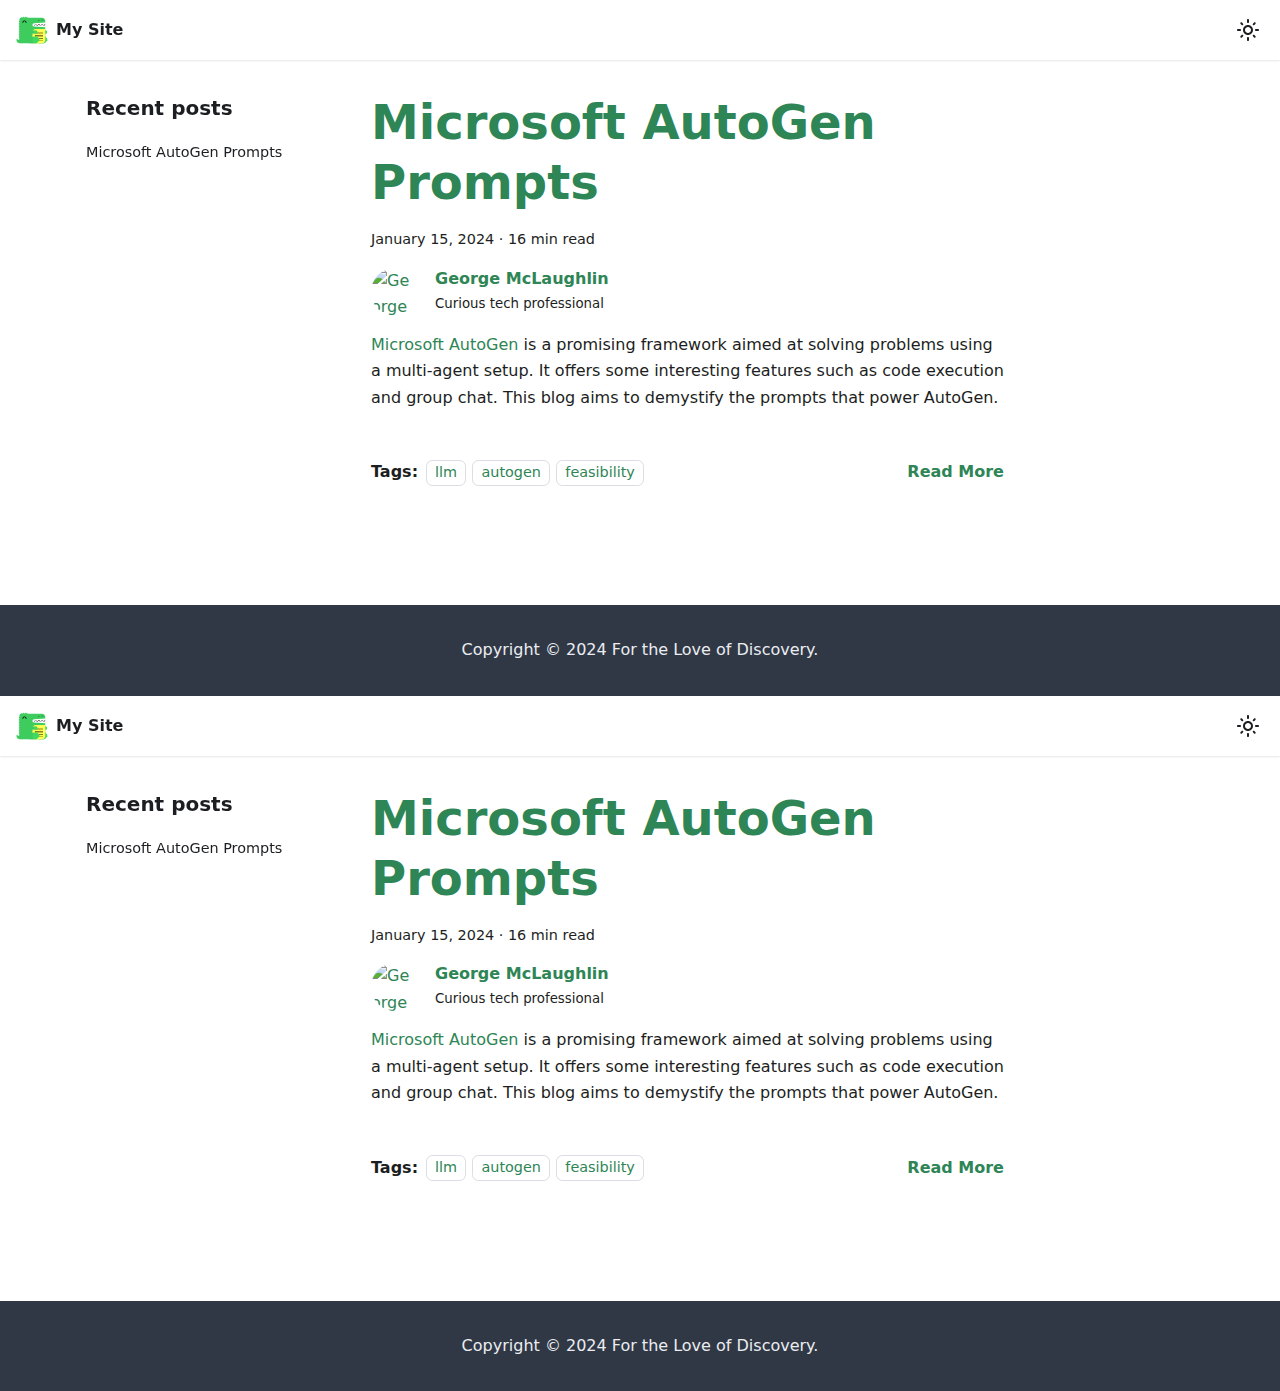
==== commit c9784e8e: "Deploy updates" ====
--- a/index.html
+++ b/index.html
@@ -3,12 +3,12 @@
 <head>
 <meta charset="UTF-8">
 <meta name="generator" content="Docusaurus v3.1.0">
-<title data-rh="true">Blog | For the Love of Discovery</title><meta data-rh="true" name="viewport" content="width=device-width,initial-scale=1"><meta data-rh="true" name="twitter:card" content="summary_large_image"><meta data-rh="true" property="og:image" content="https://georgemclaughlin.github.io/for-the-love-of-discovery/img/docusaurus-social-card.jpg"><meta data-rh="true" name="twitter:image" content="https://georgemclaughlin.github.io/for-the-love-of-discovery/img/docusaurus-social-card.jpg"><meta data-rh="true" property="og:url" content="https://georgemclaughlin.github.io/for-the-love-of-discovery/"><meta data-rh="true" property="og:locale" content="en"><meta data-rh="true" name="docusaurus_locale" content="en"><meta data-rh="true" name="docsearch:language" content="en"><meta data-rh="true" property="og:title" content="Blog | For the Love of Discovery"><meta data-rh="true" name="description" content="Blog"><meta data-rh="true" property="og:description" content="Blog"><meta data-rh="true" name="docusaurus_tag" content="blog_posts_list"><meta data-rh="true" name="docsearch:docusaurus_tag" content="blog_posts_list"><link data-rh="true" rel="icon" href="/for-the-love-of-discovery/img/favicon.ico"><link data-rh="true" rel="canonical" href="https://georgemclaughlin.github.io/for-the-love-of-discovery/"><link data-rh="true" rel="alternate" href="https://georgemclaughlin.github.io/for-the-love-of-discovery/" hreflang="en"><link data-rh="true" rel="alternate" href="https://georgemclaughlin.github.io/for-the-love-of-discovery/" hreflang="x-default"><script data-rh="true">function insertBanner(){var n=document.createElement("div");n.id="__docusaurus-base-url-issue-banner-container";n.innerHTML='\n<div id="__docusaurus-base-url-issue-banner" style="border: thick solid red; background-color: rgb(255, 230, 179); margin: 20px; padding: 20px; font-size: 20px;">\n   <p style="font-weight: bold; font-size: 30px;">Your Docusaurus site did not load properly.</p>\n   <p>A very common reason is a wrong site <a href="https://docusaurus.io/docs/docusaurus.config.js/#baseUrl" style="font-weight: bold;">baseUrl configuration</a>.</p>\n   <p>Current configured baseUrl = <span style="font-weight: bold; color: red;">/for-the-love-of-discovery/</span> </p>\n   <p>We suggest trying baseUrl = <span id="__docusaurus-base-url-issue-banner-suggestion-container" style="font-weight: bold; color: green;"></span></p>\n</div>\n',document.body.prepend(n);var e=document.getElementById("__docusaurus-base-url-issue-banner-suggestion-container"),o=window.location.pathname,s="/"===o.substr(-1)?o:o+"/";e.innerHTML=s}document.addEventListener("DOMContentLoaded",(function(){void 0===window.docusaurus&&insertBanner()}))</script><link rel="alternate" type="application/rss+xml" href="/for-the-love-of-discovery/rss.xml" title="For the Love of Discovery RSS Feed">
-<link rel="alternate" type="application/atom+xml" href="/for-the-love-of-discovery/atom.xml" title="For the Love of Discovery Atom Feed"><link rel="stylesheet" href="/for-the-love-of-discovery/assets/css/styles.f18df06c.css">
-<script src="/for-the-love-of-discovery/assets/js/runtime~main.f289cbb4.js" defer="defer"></script>
-<script src="/for-the-love-of-discovery/assets/js/main.2b918768.js" defer="defer"></script>
+<title data-rh="true">For the Love of Discovery | For the Love of Discovery</title><meta data-rh="true" name="viewport" content="width=device-width,initial-scale=1"><meta data-rh="true" name="twitter:card" content="summary_large_image"><meta data-rh="true" property="og:image" content="https://fortheloveofdiscovery.com/img/docusaurus-social-card.jpg"><meta data-rh="true" name="twitter:image" content="https://fortheloveofdiscovery.com/img/docusaurus-social-card.jpg"><meta data-rh="true" property="og:url" content="https://fortheloveofdiscovery.com/"><meta data-rh="true" property="og:locale" content="en"><meta data-rh="true" name="docusaurus_locale" content="en"><meta data-rh="true" name="docsearch:language" content="en"><meta data-rh="true" property="og:title" content="For the Love of Discovery | For the Love of Discovery"><meta data-rh="true" name="description" content="Blog"><meta data-rh="true" property="og:description" content="Blog"><meta data-rh="true" name="docusaurus_tag" content="blog_posts_list"><meta data-rh="true" name="docsearch:docusaurus_tag" content="blog_posts_list"><link data-rh="true" rel="icon" href="/img/favicon.ico"><link data-rh="true" rel="canonical" href="https://fortheloveofdiscovery.com/"><link data-rh="true" rel="alternate" href="https://fortheloveofdiscovery.com/" hreflang="en"><link data-rh="true" rel="alternate" href="https://fortheloveofdiscovery.com/" hreflang="x-default"><script data-rh="true">function insertBanner(){var n=document.createElement("div");n.id="__docusaurus-base-url-issue-banner-container";n.innerHTML='\n<div id="__docusaurus-base-url-issue-banner" style="border: thick solid red; background-color: rgb(255, 230, 179); margin: 20px; padding: 20px; font-size: 20px;">\n   <p style="font-weight: bold; font-size: 30px;">Your Docusaurus site did not load properly.</p>\n   <p>A very common reason is a wrong site <a href="https://docusaurus.io/docs/docusaurus.config.js/#baseUrl" style="font-weight: bold;">baseUrl configuration</a>.</p>\n   <p>Current configured baseUrl = <span style="font-weight: bold; color: red;">/</span>  (default value)</p>\n   <p>We suggest trying baseUrl = <span id="__docusaurus-base-url-issue-banner-suggestion-container" style="font-weight: bold; color: green;"></span></p>\n</div>\n',document.body.prepend(n);var e=document.getElementById("__docusaurus-base-url-issue-banner-suggestion-container"),s=window.location.pathname,o="/"===s.substr(-1)?s:s+"/";e.innerHTML=o}document.addEventListener("DOMContentLoaded",(function(){void 0===window.docusaurus&&insertBanner()}))</script><link rel="alternate" type="application/rss+xml" href="/rss.xml" title="For the Love of Discovery RSS Feed">
+<link rel="alternate" type="application/atom+xml" href="/atom.xml" title="For the Love of Discovery Atom Feed"><link rel="stylesheet" href="/assets/css/styles.f18df06c.css">
+<script src="/assets/js/runtime~main.a0659d6c.js" defer="defer"></script>
+<script src="/assets/js/main.3d00a461.js" defer="defer"></script>
 </head>
 <body class="navigation-with-keyboard">
-<script>!function(){function t(t){document.documentElement.setAttribute("data-theme",t)}var e=function(){try{return new URLSearchParams(window.location.search).get("docusaurus-theme")}catch(t){}}()||function(){try{return localStorage.getItem("theme")}catch(t){}}();t(null!==e?e:"light")}(),function(){try{const c=new URLSearchParams(window.location.search).entries();for(var[t,e]of c)if(t.startsWith("docusaurus-data-")){var a=t.replace("docusaurus-data-","data-");document.documentElement.setAttribute(a,e)}}catch(t){}}()</script><div id="__docusaurus"><div role="region" aria-label="Skip to main content"><a class="skipToContent_fXgn" href="#__docusaurus_skipToContent_fallback">Skip to main content</a></div><nav aria-label="Main" class="navbar navbar--fixed-top"><div class="navbar__inner"><div class="navbar__items"><a class="navbar__brand" href="/for-the-love-of-discovery/"><div class="navbar__logo"><img src="/for-the-love-of-discovery/img/logo.svg" alt="My Site Logo" class="themedComponent_mlkZ themedComponent--light_NVdE"><img src="/for-the-love-of-discovery/img/logo.svg" alt="My Site Logo" class="themedComponent_mlkZ themedComponent--dark_xIcU"></div><b class="navbar__title text--truncate">My Site</b></a></div><div class="navbar__items navbar__items--right"><div class="toggle_vylO colorModeToggle_DEke"><button class="clean-btn toggleButton_gllP toggleButtonDisabled_aARS" type="button" disabled="" title="Switch between dark and light mode (currently light mode)" aria-label="Switch between dark and light mode (currently light mode)" aria-live="polite"><svg viewBox="0 0 24 24" width="24" height="24" class="lightToggleIcon_pyhR"><path fill="currentColor" d="M12,9c1.65,0,3,1.35,3,3s-1.35,3-3,3s-3-1.35-3-3S10.35,9,12,9 M12,7c-2.76,0-5,2.24-5,5s2.24,5,5,5s5-2.24,5-5 S14.76,7,12,7L12,7z M2,13l2,0c0.55,0,1-0.45,1-1s-0.45-1-1-1l-2,0c-0.55,0-1,0.45-1,1S1.45,13,2,13z M20,13l2,0c0.55,0,1-0.45,1-1 s-0.45-1-1-1l-2,0c-0.55,0-1,0.45-1,1S19.45,13,20,13z M11,2v2c0,0.55,0.45,1,1,1s1-0.45,1-1V2c0-0.55-0.45-1-1-1S11,1.45,11,2z M11,20v2c0,0.55,0.45,1,1,1s1-0.45,1-1v-2c0-0.55-0.45-1-1-1C11.45,19,11,19.45,11,20z M5.99,4.58c-0.39-0.39-1.03-0.39-1.41,0 c-0.39,0.39-0.39,1.03,0,1.41l1.06,1.06c0.39,0.39,1.03,0.39,1.41,0s0.39-1.03,0-1.41L5.99,4.58z M18.36,16.95 c-0.39-0.39-1.03-0.39-1.41,0c-0.39,0.39-0.39,1.03,0,1.41l1.06,1.06c0.39,0.39,1.03,0.39,1.41,0c0.39-0.39,0.39-1.03,0-1.41 L18.36,16.95z M19.42,5.99c0.39-0.39,0.39-1.03,0-1.41c-0.39-0.39-1.03-0.39-1.41,0l-1.06,1.06c-0.39,0.39-0.39,1.03,0,1.41 s1.03,0.39,1.41,0L19.42,5.99z M7.05,18.36c0.39-0.39,0.39-1.03,0-1.41c-0.39-0.39-1.03-0.39-1.41,0l-1.06,1.06 c-0.39,0.39-0.39,1.03,0,1.41s1.03,0.39,1.41,0L7.05,18.36z"></path></svg><svg viewBox="0 0 24 24" width="24" height="24" class="darkToggleIcon_wfgR"><path fill="currentColor" d="M9.37,5.51C9.19,6.15,9.1,6.82,9.1,7.5c0,4.08,3.32,7.4,7.4,7.4c0.68,0,1.35-0.09,1.99-0.27C17.45,17.19,14.93,19,12,19 c-3.86,0-7-3.14-7-7C5,9.07,6.81,6.55,9.37,5.51z M12,3c-4.97,0-9,4.03-9,9s4.03,9,9,9s9-4.03,9-9c0-0.46-0.04-0.92-0.1-1.36 c-0.98,1.37-2.58,2.26-4.4,2.26c-2.98,0-5.4-2.42-5.4-5.4c0-1.81,0.89-3.42,2.26-4.4C12.92,3.04,12.46,3,12,3L12,3z"></path></svg></button></div><div class="navbarSearchContainer_Bca1"></div></div></div><div role="presentation" class="navbar-sidebar__backdrop"></div></nav><div id="__docusaurus_skipToContent_fallback" class="main-wrapper mainWrapper_z2l0"><div class="container margin-vert--lg"><div class="row"><aside class="col col--3"><nav class="sidebar_re4s thin-scrollbar" aria-label="Blog recent posts navigation"><div class="sidebarItemTitle_pO2u margin-bottom--md">Recent posts</div><ul class="sidebarItemList_Yudw clean-list"><li class="sidebarItem__DBe"><a class="sidebarItemLink_mo7H" href="/for-the-love-of-discovery/microsoft-autogen-prompts">Microsoft AutoGen Prompts</a></li></ul></nav></aside><main class="col col--7" itemscope="" itemtype="https://schema.org/Blog"><article class="margin-bottom--xl" itemprop="blogPost" itemscope="" itemtype="https://schema.org/BlogPosting"><meta itemprop="description" content="Microsoft AutoGen is a promising framework aimed at solving problems using a multi-agent setup. It offers some interesting features such as code execution and group chat. This blog aims to demystify the prompts that power AutoGen."><header><h2 class="title_f1Hy" itemprop="headline"><a itemprop="url" href="/for-the-love-of-discovery/microsoft-autogen-prompts">Microsoft AutoGen Prompts</a></h2><div class="container_mt6G margin-vert--md"><time datetime="2024-01-15T00:00:00.000Z" itemprop="datePublished">January 15, 2024</time> · <!-- -->16 min read</div><div class="margin-top--md margin-bottom--sm row"><div class="col col--6 authorCol_Hf19"><div class="avatar margin-bottom--sm"><a href="https://www.linkedin.com/in/georgefmclaughlin/" target="_blank" rel="noopener noreferrer" class="avatar__photo-link"><img class="avatar__photo" src="https://raw.githubusercontent.com/georgemclaughlin/for-the-love-of-discovery/main/img/gmclaughlin.jpg" alt="George McLaughlin" itemprop="image"></a><div class="avatar__intro" itemprop="author" itemscope="" itemtype="https://schema.org/Person"><div class="avatar__name"><a href="https://www.linkedin.com/in/georgefmclaughlin/" target="_blank" rel="noopener noreferrer" itemprop="url"><span itemprop="name">George McLaughlin</span></a></div><small class="avatar__subtitle" itemprop="description">Curious tech professional</small></div></div></div></div></header><div class="markdown" itemprop="articleBody"><p><a href="https://microsoft.github.io/autogen/" target="_blank" rel="noopener noreferrer">Microsoft AutoGen</a> is a promising framework aimed at solving problems using a multi-agent setup. It offers some interesting features such as code execution and group chat. This blog aims to demystify the prompts that power AutoGen.</p></div><footer class="row docusaurus-mt-lg"><div class="col col--9"><b>Tags:</b><ul class="tags_jXut padding--none margin-left--sm"><li class="tag_QGVx"><a class="tag_zVej tagRegular_sFm0" href="/for-the-love-of-discovery/tags/llm">llm</a></li><li class="tag_QGVx"><a class="tag_zVej tagRegular_sFm0" href="/for-the-love-of-discovery/tags/autogen">autogen</a></li><li class="tag_QGVx"><a class="tag_zVej tagRegular_sFm0" href="/for-the-love-of-discovery/tags/feasibility">feasibility</a></li></ul></div><div class="col text--right col--3"><a aria-label="Read more about Microsoft AutoGen Prompts" href="/for-the-love-of-discovery/microsoft-autogen-prompts"><b>Read More</b></a></div></footer></article><nav class="pagination-nav" aria-label="Blog list page navigation"></nav></main></div></div></div><footer class="footer footer--dark"><div class="container container-fluid"><div class="footer__bottom text--center"><div class="footer__copyright">Copyright © 2024 For the Love of Discovery.</div></div></div></footer></div>
+<script>!function(){function t(t){document.documentElement.setAttribute("data-theme",t)}var e=function(){try{return new URLSearchParams(window.location.search).get("docusaurus-theme")}catch(t){}}()||function(){try{return localStorage.getItem("theme")}catch(t){}}();t(null!==e?e:"light")}(),function(){try{const c=new URLSearchParams(window.location.search).entries();for(var[t,e]of c)if(t.startsWith("docusaurus-data-")){var a=t.replace("docusaurus-data-","data-");document.documentElement.setAttribute(a,e)}}catch(t){}}()</script><div id="__docusaurus"><div role="region" aria-label="Skip to main content"><a class="skipToContent_fXgn" href="#__docusaurus_skipToContent_fallback">Skip to main content</a></div><nav aria-label="Main" class="navbar navbar--fixed-top"><div class="navbar__inner"><div class="navbar__items"><a class="navbar__brand" href="/"><div class="navbar__logo"><img src="/img/logo.svg" alt="My Site Logo" class="themedComponent_mlkZ themedComponent--light_NVdE"><img src="/img/logo.svg" alt="My Site Logo" class="themedComponent_mlkZ themedComponent--dark_xIcU"></div><b class="navbar__title text--truncate">My Site</b></a></div><div class="navbar__items navbar__items--right"><div class="toggle_vylO colorModeToggle_DEke"><button class="clean-btn toggleButton_gllP toggleButtonDisabled_aARS" type="button" disabled="" title="Switch between dark and light mode (currently light mode)" aria-label="Switch between dark and light mode (currently light mode)" aria-live="polite"><svg viewBox="0 0 24 24" width="24" height="24" class="lightToggleIcon_pyhR"><path fill="currentColor" d="M12,9c1.65,0,3,1.35,3,3s-1.35,3-3,3s-3-1.35-3-3S10.35,9,12,9 M12,7c-2.76,0-5,2.24-5,5s2.24,5,5,5s5-2.24,5-5 S14.76,7,12,7L12,7z M2,13l2,0c0.55,0,1-0.45,1-1s-0.45-1-1-1l-2,0c-0.55,0-1,0.45-1,1S1.45,13,2,13z M20,13l2,0c0.55,0,1-0.45,1-1 s-0.45-1-1-1l-2,0c-0.55,0-1,0.45-1,1S19.45,13,20,13z M11,2v2c0,0.55,0.45,1,1,1s1-0.45,1-1V2c0-0.55-0.45-1-1-1S11,1.45,11,2z M11,20v2c0,0.55,0.45,1,1,1s1-0.45,1-1v-2c0-0.55-0.45-1-1-1C11.45,19,11,19.45,11,20z M5.99,4.58c-0.39-0.39-1.03-0.39-1.41,0 c-0.39,0.39-0.39,1.03,0,1.41l1.06,1.06c0.39,0.39,1.03,0.39,1.41,0s0.39-1.03,0-1.41L5.99,4.58z M18.36,16.95 c-0.39-0.39-1.03-0.39-1.41,0c-0.39,0.39-0.39,1.03,0,1.41l1.06,1.06c0.39,0.39,1.03,0.39,1.41,0c0.39-0.39,0.39-1.03,0-1.41 L18.36,16.95z M19.42,5.99c0.39-0.39,0.39-1.03,0-1.41c-0.39-0.39-1.03-0.39-1.41,0l-1.06,1.06c-0.39,0.39-0.39,1.03,0,1.41 s1.03,0.39,1.41,0L19.42,5.99z M7.05,18.36c0.39-0.39,0.39-1.03,0-1.41c-0.39-0.39-1.03-0.39-1.41,0l-1.06,1.06 c-0.39,0.39-0.39,1.03,0,1.41s1.03,0.39,1.41,0L7.05,18.36z"></path></svg><svg viewBox="0 0 24 24" width="24" height="24" class="darkToggleIcon_wfgR"><path fill="currentColor" d="M9.37,5.51C9.19,6.15,9.1,6.82,9.1,7.5c0,4.08,3.32,7.4,7.4,7.4c0.68,0,1.35-0.09,1.99-0.27C17.45,17.19,14.93,19,12,19 c-3.86,0-7-3.14-7-7C5,9.07,6.81,6.55,9.37,5.51z M12,3c-4.97,0-9,4.03-9,9s4.03,9,9,9s9-4.03,9-9c0-0.46-0.04-0.92-0.1-1.36 c-0.98,1.37-2.58,2.26-4.4,2.26c-2.98,0-5.4-2.42-5.4-5.4c0-1.81,0.89-3.42,2.26-4.4C12.92,3.04,12.46,3,12,3L12,3z"></path></svg></button></div><div class="navbarSearchContainer_Bca1"></div></div></div><div role="presentation" class="navbar-sidebar__backdrop"></div></nav><div id="__docusaurus_skipToContent_fallback" class="main-wrapper mainWrapper_z2l0"><div class="container margin-vert--lg"><div class="row"><aside class="col col--3"><nav class="sidebar_re4s thin-scrollbar" aria-label="Blog recent posts navigation"><div class="sidebarItemTitle_pO2u margin-bottom--md">Recent posts</div><ul class="sidebarItemList_Yudw clean-list"><li class="sidebarItem__DBe"><a class="sidebarItemLink_mo7H" href="/microsoft-autogen-prompts">Microsoft AutoGen Prompts</a></li></ul></nav></aside><main class="col col--7" itemscope="" itemtype="https://schema.org/Blog"><article class="margin-bottom--xl" itemprop="blogPost" itemscope="" itemtype="https://schema.org/BlogPosting"><meta itemprop="description" content="Microsoft AutoGen is a promising framework aimed at solving problems using a multi-agent setup. It offers some interesting features such as code execution and group chat. This blog aims to demystify the prompts that power AutoGen."><header><h2 class="title_f1Hy" itemprop="headline"><a itemprop="url" href="/microsoft-autogen-prompts">Microsoft AutoGen Prompts</a></h2><div class="container_mt6G margin-vert--md"><time datetime="2024-01-15T00:00:00.000Z" itemprop="datePublished">January 15, 2024</time> · <!-- -->16 min read</div><div class="margin-top--md margin-bottom--sm row"><div class="col col--6 authorCol_Hf19"><div class="avatar margin-bottom--sm"><a href="https://www.linkedin.com/in/georgefmclaughlin/" target="_blank" rel="noopener noreferrer" class="avatar__photo-link"><img class="avatar__photo" src="https://raw.githubusercontent.com/georgemclaughlin/for-the-love-of-discovery/main/img/gmclaughlin.jpg" alt="George McLaughlin" itemprop="image"></a><div class="avatar__intro" itemprop="author" itemscope="" itemtype="https://schema.org/Person"><div class="avatar__name"><a href="https://www.linkedin.com/in/georgefmclaughlin/" target="_blank" rel="noopener noreferrer" itemprop="url"><span itemprop="name">George McLaughlin</span></a></div><small class="avatar__subtitle" itemprop="description">Curious tech professional</small></div></div></div></div></header><div class="markdown" itemprop="articleBody"><p><a href="https://microsoft.github.io/autogen/" target="_blank" rel="noopener noreferrer">Microsoft AutoGen</a> is a promising framework aimed at solving problems using a multi-agent setup. It offers some interesting features such as code execution and group chat. This blog aims to demystify the prompts that power AutoGen.</p></div><footer class="row docusaurus-mt-lg"><div class="col col--9"><b>Tags:</b><ul class="tags_jXut padding--none margin-left--sm"><li class="tag_QGVx"><a class="tag_zVej tagRegular_sFm0" href="/tags/llm">llm</a></li><li class="tag_QGVx"><a class="tag_zVej tagRegular_sFm0" href="/tags/autogen">autogen</a></li><li class="tag_QGVx"><a class="tag_zVej tagRegular_sFm0" href="/tags/feasibility">feasibility</a></li></ul></div><div class="col text--right col--3"><a aria-label="Read more about Microsoft AutoGen Prompts" href="/microsoft-autogen-prompts"><b>Read More</b></a></div></footer></article><nav class="pagination-nav" aria-label="Blog list page navigation"></nav></main></div></div></div><footer class="footer footer--dark"><div class="container container-fluid"><div class="footer__bottom text--center"><div class="footer__copyright">Copyright © 2024 For the Love of Discovery.</div></div></div></footer></div>
 </body>
 </html>--- a/assets/css/styles.f18df06c.css
+++ b/assets/css/styles.f18df06c.css
@@ -0,0 +1 @@
+.col,.container{padding:0 var(--ifm-spacing-horizontal);width:100%}.markdown>h2,.markdown>h3,.markdown>h4,.markdown>h5,.markdown>h6{margin-bottom:calc(var(--ifm-heading-vertical-rhythm-bottom)*var(--ifm-leading))}.markdown li,body{word-wrap:break-word}body,ol ol,ol ul,ul ol,ul ul{margin:0}pre,table{overflow:auto}blockquote,pre{margin:0 0 var(--ifm-spacing-vertical)}.breadcrumbs__link,.button{transition-timing-function:var(--ifm-transition-timing-default)}.button,code{vertical-align:middle}.button--outline.button--active,.button--outline:active,.button--outline:hover,:root{--ifm-button-color:var(--ifm-font-color-base-inverse)}.menu__link:hover,a{transition:color var(--ifm-transition-fast) var(--ifm-transition-timing-default)}.navbar--dark,:root{--ifm-navbar-link-hover-color:var(--ifm-color-primary)}.menu,.navbar-sidebar{overflow-x:hidden}:root,html[data-theme=dark]{--ifm-color-emphasis-500:var(--ifm-color-gray-500)}.toggleButton_gllP,html{-webkit-tap-highlight-color:transparent}.clean-list,.containsTaskList_mC6p,.details_lb9f>summary,.dropdown__menu,.menu__list{list-style:none}:root{--ifm-color-scheme:light;--ifm-dark-value:10%;--ifm-darker-value:15%;--ifm-darkest-value:30%;--ifm-light-value:15%;--ifm-lighter-value:30%;--ifm-lightest-value:50%;--ifm-contrast-background-value:90%;--ifm-contrast-foreground-value:70%;--ifm-contrast-background-dark-value:70%;--ifm-contrast-foreground-dark-value:90%;--ifm-color-primary:#3578e5;--ifm-color-secondary:#ebedf0;--ifm-color-success:#00a400;--ifm-color-info:#54c7ec;--ifm-color-warning:#ffba00;--ifm-color-danger:#fa383e;--ifm-color-primary-dark:#306cce;--ifm-color-primary-darker:#2d66c3;--ifm-color-primary-darkest:#2554a0;--ifm-color-primary-light:#538ce9;--ifm-color-primary-lighter:#72a1ed;--ifm-color-primary-lightest:#9abcf2;--ifm-color-primary-contrast-background:#ebf2fc;--ifm-color-primary-contrast-foreground:#102445;--ifm-color-secondary-dark:#d4d5d8;--ifm-color-secondary-darker:#c8c9cc;--ifm-color-secondary-darkest:#a4a6a8;--ifm-color-secondary-light:#eef0f2;--ifm-color-secondary-lighter:#f1f2f5;--ifm-color-secondary-lightest:#f5f6f8;--ifm-color-secondary-contrast-background:#fdfdfe;--ifm-color-secondary-contrast-foreground:#474748;--ifm-color-success-dark:#009400;--ifm-color-success-darker:#008b00;--ifm-color-success-darkest:#007300;--ifm-color-success-light:#26b226;--ifm-color-success-lighter:#4dbf4d;--ifm-color-success-lightest:#80d280;--ifm-color-success-contrast-background:#e6f6e6;--ifm-color-success-contrast-foreground:#003100;--ifm-color-info-dark:#4cb3d4;--ifm-color-info-darker:#47a9c9;--ifm-color-info-darkest:#3b8ba5;--ifm-color-info-light:#6ecfef;--ifm-color-info-lighter:#87d8f2;--ifm-color-info-lightest:#aae3f6;--ifm-color-info-contrast-background:#eef9fd;--ifm-color-info-contrast-foreground:#193c47;--ifm-color-warning-dark:#e6a700;--ifm-color-warning-darker:#d99e00;--ifm-color-warning-darkest:#b38200;--ifm-color-warning-light:#ffc426;--ifm-color-warning-lighter:#ffcf4d;--ifm-color-warning-lightest:#ffdd80;--ifm-color-warning-contrast-background:#fff8e6;--ifm-color-warning-contrast-foreground:#4d3800;--ifm-color-danger-dark:#e13238;--ifm-color-danger-darker:#d53035;--ifm-color-danger-darkest:#af272b;--ifm-color-danger-light:#fb565b;--ifm-color-danger-lighter:#fb7478;--ifm-color-danger-lightest:#fd9c9f;--ifm-color-danger-contrast-background:#ffebec;--ifm-color-danger-contrast-foreground:#4b1113;--ifm-color-white:#fff;--ifm-color-black:#000;--ifm-color-gray-0:var(--ifm-color-white);--ifm-color-gray-100:#f5f6f7;--ifm-color-gray-200:#ebedf0;--ifm-color-gray-300:#dadde1;--ifm-color-gray-400:#ccd0d5;--ifm-color-gray-500:#bec3c9;--ifm-color-gray-600:#8d949e;--ifm-color-gray-700:#606770;--ifm-color-gray-800:#444950;--ifm-color-gray-900:#1c1e21;--ifm-color-gray-1000:var(--ifm-color-black);--ifm-color-emphasis-0:var(--ifm-color-gray-0);--ifm-color-emphasis-100:var(--ifm-color-gray-100);--ifm-color-emphasis-200:var(--ifm-color-gray-200);--ifm-color-emphasis-300:var(--ifm-color-gray-300);--ifm-color-emphasis-400:var(--ifm-color-gray-400);--ifm-color-emphasis-600:var(--ifm-color-gray-600);--ifm-color-emphasis-700:var(--ifm-color-gray-700);--ifm-color-emphasis-800:var(--ifm-color-gray-800);--ifm-color-emphasis-900:var(--ifm-color-gray-900);--ifm-color-emphasis-1000:var(--ifm-color-gray-1000);--ifm-color-content:var(--ifm-color-emphasis-900);--ifm-color-content-inverse:var(--ifm-color-emphasis-0);--ifm-color-content-secondary:#525860;--ifm-background-color:#0000;--ifm-background-surface-color:var(--ifm-color-content-inverse);--ifm-global-border-width:1px;--ifm-global-radius:0.4rem;--ifm-hover-overlay:#0000000d;--ifm-font-color-base:var(--ifm-color-content);--ifm-font-color-base-inverse:var(--ifm-color-content-inverse);--ifm-font-color-secondary:var(--ifm-color-content-secondary);--ifm-font-family-base:system-ui,-apple-system,Segoe UI,Roboto,Ubuntu,Cantarell,Noto Sans,sans-serif,BlinkMacSystemFont,"Segoe UI",Helvetica,Arial,sans-serif,"Apple Color Emoji","Segoe UI Emoji","Segoe UI Symbol";--ifm-font-family-monospace:SFMono-Regular,Menlo,Monaco,Consolas,"Liberation Mono","Courier New",monospace;--ifm-font-size-base:100%;--ifm-font-weight-light:300;--ifm-font-weight-normal:400;--ifm-font-weight-semibold:500;--ifm-font-weight-bold:700;--ifm-font-weight-base:var(--ifm-font-weight-normal);--ifm-line-height-base:1.65;--ifm-global-spacing:1rem;--ifm-spacing-vertical:var(--ifm-global-spacing);--ifm-spacing-horizontal:var(--ifm-global-spacing);--ifm-transition-fast:200ms;--ifm-transition-slow:400ms;--ifm-transition-timing-default:cubic-bezier(0.08,0.52,0.52,1);--ifm-global-shadow-lw:0 1px 2px 0 #0000001a;--ifm-global-shadow-md:0 5px 40px #0003;--ifm-global-shadow-tl:0 12px 28px 0 #0003,0 2px 4px 0 #0000001a;--ifm-z-index-dropdown:100;--ifm-z-index-fixed:200;--ifm-z-index-overlay:400;--ifm-container-width:1140px;--ifm-container-width-xl:1320px;--ifm-code-background:#f6f7f8;--ifm-code-border-radius:var(--ifm-global-radius);--ifm-code-font-size:90%;--ifm-code-padding-horizontal:0.1rem;--ifm-code-padding-vertical:0.1rem;--ifm-pre-background:var(--ifm-code-background);--ifm-pre-border-radius:var(--ifm-code-border-radius);--ifm-pre-color:inherit;--ifm-pre-line-height:1.45;--ifm-pre-padding:1rem;--ifm-heading-color:inherit;--ifm-heading-margin-top:0;--ifm-heading-margin-bottom:var(--ifm-spacing-vertical);--ifm-heading-font-family:var(--ifm-font-family-base);--ifm-heading-font-weight:var(--ifm-font-weight-bold);--ifm-heading-line-height:1.25;--ifm-h1-font-size:2rem;--ifm-h2-font-size:1.5rem;--ifm-h3-font-size:1.25rem;--ifm-h4-font-size:1rem;--ifm-h5-font-size:0.875rem;--ifm-h6-font-size:0.85rem;--ifm-image-alignment-padding:1.25rem;--ifm-leading-desktop:1.25;--ifm-leading:calc(var(--ifm-leading-desktop)*1rem);--ifm-list-left-padding:2rem;--ifm-list-margin:1rem;--ifm-list-item-margin:0.25rem;--ifm-list-paragraph-margin:1rem;--ifm-table-cell-padding:0.75rem;--ifm-table-background:#0000;--ifm-table-stripe-background:#00000008;--ifm-table-border-width:1px;--ifm-table-border-color:var(--ifm-color-emphasis-300);--ifm-table-head-background:inherit;--ifm-table-head-color:inherit;--ifm-table-head-font-weight:var(--ifm-font-weight-bold);--ifm-table-cell-color:inherit;--ifm-link-color:var(--ifm-color-primary);--ifm-link-decoration:none;--ifm-link-hover-color:var(--ifm-link-color);--ifm-link-hover-decoration:underline;--ifm-paragraph-margin-bottom:var(--ifm-leading);--ifm-blockquote-font-size:var(--ifm-font-size-base);--ifm-blockquote-border-left-width:2px;--ifm-blockquote-padding-horizontal:var(--ifm-spacing-horizontal);--ifm-blockquote-padding-vertical:0;--ifm-blockquote-shadow:none;--ifm-blockquote-color:var(--ifm-color-emphasis-800);--ifm-blockquote-border-color:var(--ifm-color-emphasis-300);--ifm-hr-background-color:var(--ifm-color-emphasis-500);--ifm-hr-height:1px;--ifm-hr-margin-vertical:1.5rem;--ifm-scrollbar-size:7px;--ifm-scrollbar-track-background-color:#f1f1f1;--ifm-scrollbar-thumb-background-color:silver;--ifm-scrollbar-thumb-hover-background-color:#a7a7a7;--ifm-alert-background-color:inherit;--ifm-alert-border-color:inherit;--ifm-alert-border-radius:var(--ifm-global-radius);--ifm-alert-border-width:0px;--ifm-alert-border-left-width:5px;--ifm-alert-color:var(--ifm-font-color-base);--ifm-alert-padding-horizontal:var(--ifm-spacing-horizontal);--ifm-alert-padding-vertical:var(--ifm-spacing-vertical);--ifm-alert-shadow:var(--ifm-global-shadow-lw);--ifm-avatar-intro-margin:1rem;--ifm-avatar-intro-alignment:inherit;--ifm-avatar-photo-size:3rem;--ifm-badge-background-color:inherit;--ifm-badge-border-color:inherit;--ifm-badge-border-radius:var(--ifm-global-radius);--ifm-badge-border-width:var(--ifm-global-border-width);--ifm-badge-color:var(--ifm-color-white);--ifm-badge-padding-horizontal:calc(var(--ifm-spacing-horizontal)*0.5);--ifm-badge-padding-vertical:calc(var(--ifm-spacing-vertical)*0.25);--ifm-breadcrumb-border-radius:1.5rem;--ifm-breadcrumb-spacing:0.5rem;--ifm-breadcrumb-color-active:var(--ifm-color-primary);--ifm-breadcrumb-item-background-active:var(--ifm-hover-overlay);--ifm-breadcrumb-padding-horizontal:0.8rem;--ifm-breadcrumb-padding-vertical:0.4rem;--ifm-breadcrumb-size-multiplier:1;--ifm-breadcrumb-separator:url('data:image/svg+xml;utf8,<svg xmlns="http://www.w3.org/2000/svg" x="0px" y="0px" viewBox="0 0 256 256"><g><g><polygon points="79.093,0 48.907,30.187 146.72,128 48.907,225.813 79.093,256 207.093,128"/></g></g><g></g><g></g><g></g><g></g><g></g><g></g><g></g><g></g><g></g><g></g><g></g><g></g><g></g><g></g><g></g></svg>');--ifm-breadcrumb-separator-filter:none;--ifm-breadcrumb-separator-size:0.5rem;--ifm-breadcrumb-separator-size-multiplier:1.25;--ifm-button-background-color:inherit;--ifm-button-border-color:var(--ifm-button-background-color);--ifm-button-border-width:var(--ifm-global-border-width);--ifm-button-font-weight:var(--ifm-font-weight-bold);--ifm-button-padding-horizontal:1.5rem;--ifm-button-padding-vertical:0.375rem;--ifm-button-size-multiplier:1;--ifm-button-transition-duration:var(--ifm-transition-fast);--ifm-button-border-radius:calc(var(--ifm-global-radius)*var(--ifm-button-size-multiplier));--ifm-button-group-spacing:2px;--ifm-card-background-color:var(--ifm-background-surface-color);--ifm-card-border-radius:calc(var(--ifm-global-radius)*2);--ifm-card-horizontal-spacing:var(--ifm-global-spacing);--ifm-card-vertical-spacing:var(--ifm-global-spacing);--ifm-toc-border-color:var(--ifm-color-emphasis-300);--ifm-toc-link-color:var(--ifm-color-content-secondary);--ifm-toc-padding-vertical:0.5rem;--ifm-toc-padding-horizontal:0.5rem;--ifm-dropdown-background-color:var(--ifm-background-surface-color);--ifm-dropdown-font-weight:var(--ifm-font-weight-semibold);--ifm-dropdown-link-color:var(--ifm-font-color-base);--ifm-dropdown-hover-background-color:var(--ifm-hover-overlay);--ifm-footer-background-color:var(--ifm-color-emphasis-100);--ifm-footer-color:inherit;--ifm-footer-link-color:var(--ifm-color-emphasis-700);--ifm-footer-link-hover-color:var(--ifm-color-primary);--ifm-footer-link-horizontal-spacing:0.5rem;--ifm-footer-padding-horizontal:calc(var(--ifm-spacing-horizontal)*2);--ifm-footer-padding-vertical:calc(var(--ifm-spacing-vertical)*2);--ifm-footer-title-color:inherit;--ifm-footer-logo-max-width:min(30rem,90vw);--ifm-hero-background-color:var(--ifm-background-surface-color);--ifm-hero-text-color:var(--ifm-color-emphasis-800);--ifm-menu-color:var(--ifm-color-emphasis-700);--ifm-menu-color-active:var(--ifm-color-primary);--ifm-menu-color-background-active:var(--ifm-hover-overlay);--ifm-menu-color-background-hover:var(--ifm-hover-overlay);--ifm-menu-link-padding-horizontal:0.75rem;--ifm-menu-link-padding-vertical:0.375rem;--ifm-menu-link-sublist-icon:url('data:image/svg+xml;utf8,<svg xmlns="http://www.w3.org/2000/svg" width="16px" height="16px" viewBox="0 0 24 24"><path fill="rgba(0,0,0,0.5)" d="M7.41 15.41L12 10.83l4.59 4.58L18 14l-6-6-6 6z"></path></svg>');--ifm-menu-link-sublist-icon-filter:none;--ifm-navbar-background-color:var(--ifm-background-surface-color);--ifm-navbar-height:3.75rem;--ifm-navbar-item-padding-horizontal:0.75rem;--ifm-navbar-item-padding-vertical:0.25rem;--ifm-navbar-link-color:var(--ifm-font-color-base);--ifm-navbar-link-active-color:var(--ifm-link-color);--ifm-navbar-padding-horizontal:var(--ifm-spacing-horizontal);--ifm-navbar-padding-vertical:calc(var(--ifm-spacing-vertical)*0.5);--ifm-navbar-shadow:var(--ifm-global-shadow-lw);--ifm-navbar-search-input-background-color:var(--ifm-color-emphasis-200);--ifm-navbar-search-input-color:var(--ifm-color-emphasis-800);--ifm-navbar-search-input-placeholder-color:var(--ifm-color-emphasis-500);--ifm-navbar-search-input-icon:url('data:image/svg+xml;utf8,<svg fill="currentColor" xmlns="http://www.w3.org/2000/svg" viewBox="0 0 16 16" height="16px" width="16px"><path d="M6.02945,10.20327a4.17382,4.17382,0,1,1,4.17382-4.17382A4.15609,4.15609,0,0,1,6.02945,10.20327Zm9.69195,4.2199L10.8989,9.59979A5.88021,5.88021,0,0,0,12.058,6.02856,6.00467,6.00467,0,1,0,9.59979,10.8989l4.82338,4.82338a.89729.89729,0,0,0,1.29912,0,.89749.89749,0,0,0-.00087-1.29909Z" /></svg>');--ifm-navbar-sidebar-width:83vw;--ifm-pagination-border-radius:var(--ifm-global-radius);--ifm-pagination-color-active:var(--ifm-color-primary);--ifm-pagination-font-size:1rem;--ifm-pagination-item-active-background:var(--ifm-hover-overlay);--ifm-pagination-page-spacing:0.2em;--ifm-pagination-padding-horizontal:calc(var(--ifm-spacing-horizontal)*1);--ifm-pagination-padding-vertical:calc(var(--ifm-spacing-vertical)*0.25);--ifm-pagination-nav-border-radius:var(--ifm-global-radius);--ifm-pagination-nav-color-hover:var(--ifm-color-primary);--ifm-pills-color-active:var(--ifm-color-primary);--ifm-pills-color-background-active:var(--ifm-hover-overlay);--ifm-pills-spacing:0.125rem;--ifm-tabs-color:var(--ifm-font-color-secondary);--ifm-tabs-color-active:var(--ifm-color-primary);--ifm-tabs-color-active-border:var(--ifm-tabs-color-active);--ifm-tabs-padding-horizontal:1rem;--ifm-tabs-padding-vertical:1rem;--docusaurus-progress-bar-color:var(--ifm-color-primary);--ifm-color-primary:#2e8555;--ifm-color-primary-dark:#29784c;--ifm-color-primary-darker:#277148;--ifm-color-primary-darkest:#205d3b;--ifm-color-primary-light:#33925d;--ifm-color-primary-lighter:#359962;--ifm-color-primary-lightest:#3cad6e;--ifm-code-font-size:95%;--docusaurus-highlighted-code-line-bg:#0000001a;--docusaurus-announcement-bar-height:auto;--docusaurus-tag-list-border:var(--ifm-color-emphasis-300)}.badge--danger,.badge--info,.badge--primary,.badge--secondary,.badge--success,.badge--warning{--ifm-badge-border-color:var(--ifm-badge-background-color)}.button--link,.button--outline{--ifm-button-background-color:#0000}*{box-sizing:border-box}html{-webkit-font-smoothing:antialiased;-webkit-text-size-adjust:100%;text-size-adjust:100%;background-color:var(--ifm-background-color);color:var(--ifm-font-color-base);color-scheme:var(--ifm-color-scheme);font:var(--ifm-font-size-base)/var(--ifm-line-height-base) var(--ifm-font-family-base);text-rendering:optimizelegibility}iframe{border:0;color-scheme:auto}.container{margin:0 auto;max-width:var(--ifm-container-width)}.container--fluid{max-width:inherit}.row{display:flex;flex-wrap:wrap;margin:0 calc(var(--ifm-spacing-horizontal)*-1)}.margin-bottom--none,.margin-vert--none,.markdown>:last-child{margin-bottom:0!important}.margin-top--none,.margin-vert--none{margin-top:0!important}.row--no-gutters{margin-left:0;margin-right:0}.margin-horiz--none,.margin-right--none{margin-right:0!important}.row--no-gutters>.col{padding-left:0;padding-right:0}.row--align-top{align-items:flex-start}.row--align-bottom{align-items:flex-end}.row--align-center{align-items:center}.row--align-stretch{align-items:stretch}.row--align-baseline{align-items:baseline}.col{--ifm-col-width:100%;flex:1 0;margin-left:0;max-width:var(--ifm-col-width)}.padding-bottom--none,.padding-vert--none{padding-bottom:0!important}.padding-top--none,.padding-vert--none{padding-top:0!important}.padding-horiz--none,.padding-left--none{padding-left:0!important}.padding-horiz--none,.padding-right--none{padding-right:0!important}.col[class*=col--]{flex:0 0 var(--ifm-col-width)}.col--1{--ifm-col-width:8.33333%}.col--offset-1{margin-left:8.33333%}.col--2{--ifm-col-width:16.66667%}.col--offset-2{margin-left:16.66667%}.col--3{--ifm-col-width:25%}.col--offset-3{margin-left:25%}.col--4{--ifm-col-width:33.33333%}.col--offset-4{margin-left:33.33333%}.col--5{--ifm-col-width:41.66667%}.col--offset-5{margin-left:41.66667%}.col--6{--ifm-col-width:50%}.col--offset-6{margin-left:50%}.col--7{--ifm-col-width:58.33333%}.col--offset-7{margin-left:58.33333%}.col--8{--ifm-col-width:66.66667%}.col--offset-8{margin-left:66.66667%}.col--9{--ifm-col-width:75%}.col--offset-9{margin-left:75%}.col--10{--ifm-col-width:83.33333%}.col--offset-10{margin-left:83.33333%}.col--11{--ifm-col-width:91.66667%}.col--offset-11{margin-left:91.66667%}.col--12{--ifm-col-width:100%}.col--offset-12{margin-left:100%}.margin-horiz--none,.margin-left--none{margin-left:0!important}.margin--none{margin:0!important}.margin-bottom--xs,.margin-vert--xs{margin-bottom:.25rem!important}.margin-top--xs,.margin-vert--xs{margin-top:.25rem!important}.margin-horiz--xs,.margin-left--xs{margin-left:.25rem!important}.margin-horiz--xs,.margin-right--xs{margin-right:.25rem!important}.margin--xs{margin:.25rem!important}.margin-bottom--sm,.margin-vert--sm{margin-bottom:.5rem!important}.margin-top--sm,.margin-vert--sm{margin-top:.5rem!important}.margin-horiz--sm,.margin-left--sm{margin-left:.5rem!important}.margin-horiz--sm,.margin-right--sm{margin-right:.5rem!important}.margin--sm{margin:.5rem!important}.margin-bottom--md,.margin-vert--md{margin-bottom:1rem!important}.margin-top--md,.margin-vert--md{margin-top:1rem!important}.margin-horiz--md,.margin-left--md{margin-left:1rem!important}.margin-horiz--md,.margin-right--md{margin-right:1rem!important}.margin--md{margin:1rem!important}.margin-bottom--lg,.margin-vert--lg{margin-bottom:2rem!important}.margin-top--lg,.margin-vert--lg{margin-top:2rem!important}.margin-horiz--lg,.margin-left--lg{margin-left:2rem!important}.margin-horiz--lg,.margin-right--lg{margin-right:2rem!important}.margin--lg{margin:2rem!important}.margin-bottom--xl,.margin-vert--xl{margin-bottom:5rem!important}.margin-top--xl,.margin-vert--xl{margin-top:5rem!important}.margin-horiz--xl,.margin-left--xl{margin-left:5rem!important}.margin-horiz--xl,.margin-right--xl{margin-right:5rem!important}.margin--xl{margin:5rem!important}.padding--none{padding:0!important}.padding-bottom--xs,.padding-vert--xs{padding-bottom:.25rem!important}.padding-top--xs,.padding-vert--xs{padding-top:.25rem!important}.padding-horiz--xs,.padding-left--xs{padding-left:.25rem!important}.padding-horiz--xs,.padding-right--xs{padding-right:.25rem!important}.padding--xs{padding:.25rem!important}.padding-bottom--sm,.padding-vert--sm{padding-bottom:.5rem!important}.padding-top--sm,.padding-vert--sm{padding-top:.5rem!important}.padding-horiz--sm,.padding-left--sm{padding-left:.5rem!important}.padding-horiz--sm,.padding-right--sm{padding-right:.5rem!important}.padding--sm{padding:.5rem!important}.padding-bottom--md,.padding-vert--md{padding-bottom:1rem!important}.padding-top--md,.padding-vert--md{padding-top:1rem!important}.padding-horiz--md,.padding-left--md{padding-left:1rem!important}.padding-horiz--md,.padding-right--md{padding-right:1rem!important}.padding--md{padding:1rem!important}.padding-bottom--lg,.padding-vert--lg{padding-bottom:2rem!important}.padding-top--lg,.padding-vert--lg{padding-top:2rem!important}.padding-horiz--lg,.padding-left--lg{padding-left:2rem!important}.padding-horiz--lg,.padding-right--lg{padding-right:2rem!important}.padding--lg{padding:2rem!important}.padding-bottom--xl,.padding-vert--xl{padding-bottom:5rem!important}.padding-top--xl,.padding-vert--xl{padding-top:5rem!important}.padding-horiz--xl,.padding-left--xl{padding-left:5rem!important}.padding-horiz--xl,.padding-right--xl{padding-right:5rem!important}.padding--xl{padding:5rem!important}code{background-color:var(--ifm-code-background);border:.1rem solid #0000001a;border-radius:var(--ifm-code-border-radius);font-family:var(--ifm-font-family-monospace);font-size:var(--ifm-code-font-size);padding:var(--ifm-code-padding-vertical) var(--ifm-code-padding-horizontal)}a code{color:inherit}pre{background-color:var(--ifm-pre-background);border-radius:var(--ifm-pre-border-radius);color:var(--ifm-pre-color);font:var(--ifm-code-font-size)/var(--ifm-pre-line-height) var(--ifm-font-family-monospace);padding:var(--ifm-pre-padding)}pre code{background-color:initial;border:none;font-size:100%;line-height:inherit;padding:0}kbd{background-color:var(--ifm-color-emphasis-0);border:1px solid var(--ifm-color-emphasis-400);border-radius:.2rem;box-shadow:inset 0 -1px 0 var(--ifm-color-emphasis-400);color:var(--ifm-color-emphasis-800);font:80% var(--ifm-font-family-monospace);padding:.15rem .3rem}h1,h2,h3,h4,h5,h6{color:var(--ifm-heading-color);font-family:var(--ifm-heading-font-family);font-weight:var(--ifm-heading-font-weight);line-height:var(--ifm-heading-line-height);margin:var(--ifm-heading-margin-top) 0 var(--ifm-heading-margin-bottom) 0}h1{font-size:var(--ifm-h1-font-size)}h2{font-size:var(--ifm-h2-font-size)}h3{font-size:var(--ifm-h3-font-size)}h4{font-size:var(--ifm-h4-font-size)}h5{font-size:var(--ifm-h5-font-size)}h6{font-size:var(--ifm-h6-font-size)}.container_lyt7,.container_lyt7>svg,img{max-width:100%}img[align=right]{padding-left:var(--image-alignment-padding)}img[align=left]{padding-right:var(--image-alignment-padding)}.markdown{--ifm-h1-vertical-rhythm-top:3;--ifm-h2-vertical-rhythm-top:2;--ifm-h3-vertical-rhythm-top:1.5;--ifm-heading-vertical-rhythm-top:1.25;--ifm-h1-vertical-rhythm-bottom:1.25;--ifm-heading-vertical-rhythm-bottom:1}.markdown:after,.markdown:before{content:"";display:table}.markdown:after{clear:both}.markdown h1:first-child{--ifm-h1-font-size:3rem;margin-bottom:calc(var(--ifm-h1-vertical-rhythm-bottom)*var(--ifm-leading))}.markdown>h2{--ifm-h2-font-size:2rem;margin-top:calc(var(--ifm-h2-vertical-rhythm-top)*var(--ifm-leading))}.markdown>h3{--ifm-h3-font-size:1.5rem;margin-top:calc(var(--ifm-h3-vertical-rhythm-top)*var(--ifm-leading))}.markdown>h4,.markdown>h5,.markdown>h6{margin-top:calc(var(--ifm-heading-vertical-rhythm-top)*var(--ifm-leading))}.markdown>p,.markdown>pre,.markdown>ul{margin-bottom:var(--ifm-leading)}.markdown li>p{margin-top:var(--ifm-list-paragraph-margin)}.markdown li+li{margin-top:var(--ifm-list-item-margin)}ol,ul{margin:0 0 var(--ifm-list-margin);padding-left:var(--ifm-list-left-padding)}ol ol,ul ol{list-style-type:lower-roman}ol ol ol,ol ul ol,ul ol ol,ul ul ol{list-style-type:lower-alpha}table{border-collapse:collapse;display:block;margin-bottom:var(--ifm-spacing-vertical)}table thead tr{border-bottom:2px solid var(--ifm-table-border-color)}table thead,table tr:nth-child(2n){background-color:var(--ifm-table-stripe-background)}table tr{background-color:var(--ifm-table-background);border-top:var(--ifm-table-border-width) solid var(--ifm-table-border-color)}table td,table th{border:var(--ifm-table-border-width) solid var(--ifm-table-border-color);padding:var(--ifm-table-cell-padding)}table th{background-color:var(--ifm-table-head-background);color:var(--ifm-table-head-color);font-weight:var(--ifm-table-head-font-weight)}table td{color:var(--ifm-table-cell-color)}strong{font-weight:var(--ifm-font-weight-bold)}a{color:var(--ifm-link-color);text-decoration:var(--ifm-link-decoration)}a:hover{color:var(--ifm-link-hover-color);text-decoration:var(--ifm-link-hover-decoration)}.button:hover,.text--no-decoration,.text--no-decoration:hover,a:not([href]){text-decoration:none}p{margin:0 0 var(--ifm-paragraph-margin-bottom)}blockquote{border-left:var(--ifm-blockquote-border-left-width) solid var(--ifm-blockquote-border-color);box-shadow:var(--ifm-blockquote-shadow);color:var(--ifm-blockquote-color);font-size:var(--ifm-blockquote-font-size);padding:var(--ifm-blockquote-padding-vertical) var(--ifm-blockquote-padding-horizontal)}blockquote>:first-child{margin-top:0}blockquote>:last-child{margin-bottom:0}hr{background-color:var(--ifm-hr-background-color);border:0;height:var(--ifm-hr-height);margin:var(--ifm-hr-margin-vertical) 0}.shadow--lw{box-shadow:var(--ifm-global-shadow-lw)!important}.shadow--md{box-shadow:var(--ifm-global-shadow-md)!important}.shadow--tl{box-shadow:var(--ifm-global-shadow-tl)!important}.text--primary,.wordWrapButtonEnabled_EoeP .wordWrapButtonIcon_Bwma{color:var(--ifm-color-primary)}.text--secondary{color:var(--ifm-color-secondary)}.text--success{color:var(--ifm-color-success)}.text--info{color:var(--ifm-color-info)}.text--warning{color:var(--ifm-color-warning)}.text--danger{color:var(--ifm-color-danger)}.text--center{text-align:center}.text--left{text-align:left}.text--justify{text-align:justify}.text--right{text-align:right}.text--capitalize{text-transform:capitalize}.text--lowercase{text-transform:lowercase}.admonitionHeading_Gvgb,.alert__heading,.text--uppercase{text-transform:uppercase}.text--light{font-weight:var(--ifm-font-weight-light)}.text--normal{font-weight:var(--ifm-font-weight-normal)}.text--semibold{font-weight:var(--ifm-font-weight-semibold)}.text--bold{font-weight:var(--ifm-font-weight-bold)}.text--italic{font-style:italic}.text--truncate{overflow:hidden;text-overflow:ellipsis;white-space:nowrap}.text--break{word-wrap:break-word!important;word-break:break-word!important}.clean-btn{background:none;border:none;color:inherit;cursor:pointer;font-family:inherit;padding:0}.alert,.alert .close{color:var(--ifm-alert-foreground-color)}.clean-list{padding-left:0}.alert--primary{--ifm-alert-background-color:var(--ifm-color-primary-contrast-background);--ifm-alert-background-color-highlight:#3578e526;--ifm-alert-foreground-color:var(--ifm-color-primary-contrast-foreground);--ifm-alert-border-color:var(--ifm-color-primary-dark)}.alert--secondary{--ifm-alert-background-color:var(--ifm-color-secondary-contrast-background);--ifm-alert-background-color-highlight:#ebedf026;--ifm-alert-foreground-color:var(--ifm-color-secondary-contrast-foreground);--ifm-alert-border-color:var(--ifm-color-secondary-dark)}.alert--success{--ifm-alert-background-color:var(--ifm-color-success-contrast-background);--ifm-alert-background-color-highlight:#00a40026;--ifm-alert-foreground-color:var(--ifm-color-success-contrast-foreground);--ifm-alert-border-color:var(--ifm-color-success-dark)}.alert--info{--ifm-alert-background-color:var(--ifm-color-info-contrast-background);--ifm-alert-background-color-highlight:#54c7ec26;--ifm-alert-foreground-color:var(--ifm-color-info-contrast-foreground);--ifm-alert-border-color:var(--ifm-color-info-dark)}.alert--warning{--ifm-alert-background-color:var(--ifm-color-warning-contrast-background);--ifm-alert-background-color-highlight:#ffba0026;--ifm-alert-foreground-color:var(--ifm-color-warning-contrast-foreground);--ifm-alert-border-color:var(--ifm-color-warning-dark)}.alert--danger{--ifm-alert-background-color:var(--ifm-color-danger-contrast-background);--ifm-alert-background-color-highlight:#fa383e26;--ifm-alert-foreground-color:var(--ifm-color-danger-contrast-foreground);--ifm-alert-border-color:var(--ifm-color-danger-dark)}.alert{--ifm-code-background:var(--ifm-alert-background-color-highlight);--ifm-link-color:var(--ifm-alert-foreground-color);--ifm-link-hover-color:var(--ifm-alert-foreground-color);--ifm-link-decoration:underline;--ifm-tabs-color:var(--ifm-alert-foreground-color);--ifm-tabs-color-active:var(--ifm-alert-foreground-color);--ifm-tabs-color-active-border:var(--ifm-alert-border-color);background-color:var(--ifm-alert-background-color);border:var(--ifm-alert-border-width) solid var(--ifm-alert-border-color);border-left-width:var(--ifm-alert-border-left-width);border-radius:var(--ifm-alert-border-radius);box-shadow:var(--ifm-alert-shadow);padding:var(--ifm-alert-padding-vertical) var(--ifm-alert-padding-horizontal)}.alert__heading{align-items:center;display:flex;font:700 var(--ifm-h5-font-size)/var(--ifm-heading-line-height) var(--ifm-heading-font-family);margin-bottom:.5rem}.alert__icon{display:inline-flex;margin-right:.4em}.alert__icon svg{fill:var(--ifm-alert-foreground-color);stroke:var(--ifm-alert-foreground-color);stroke-width:0}.alert .close{margin:calc(var(--ifm-alert-padding-vertical)*-1) calc(var(--ifm-alert-padding-horizontal)*-1) 0 0;opacity:.75}.alert .close:focus,.alert .close:hover{opacity:1}.alert a{text-decoration-color:var(--ifm-alert-border-color)}.alert a:hover{text-decoration-thickness:2px}.avatar{column-gap:var(--ifm-avatar-intro-margin);display:flex}.avatar__photo{border-radius:50%;display:block;height:var(--ifm-avatar-photo-size);overflow:hidden;width:var(--ifm-avatar-photo-size)}.card--full-height,.navbar__logo img,body,html{height:100%}.avatar__photo--sm{--ifm-avatar-photo-size:2rem}.avatar__photo--lg{--ifm-avatar-photo-size:4rem}.avatar__photo--xl{--ifm-avatar-photo-size:6rem}.avatar__intro{display:flex;flex:1 1;flex-direction:column;justify-content:center;text-align:var(--ifm-avatar-intro-alignment)}.badge,.breadcrumbs__item,.breadcrumbs__link,.button,.dropdown>.navbar__link:after{display:inline-block}.avatar__name{font:700 var(--ifm-h4-font-size)/var(--ifm-heading-line-height) var(--ifm-font-family-base)}.avatar__subtitle{margin-top:.25rem}.avatar--vertical{--ifm-avatar-intro-alignment:center;--ifm-avatar-intro-margin:0.5rem;align-items:center;flex-direction:column}.badge{background-color:var(--ifm-badge-background-color);border:var(--ifm-badge-border-width) solid var(--ifm-badge-border-color);border-radius:var(--ifm-badge-border-radius);color:var(--ifm-badge-color);font-size:75%;font-weight:var(--ifm-font-weight-bold);line-height:1;padding:var(--ifm-badge-padding-vertical) var(--ifm-badge-padding-horizontal)}.badge--primary{--ifm-badge-background-color:var(--ifm-color-primary)}.badge--secondary{--ifm-badge-background-color:var(--ifm-color-secondary);color:var(--ifm-color-black)}.breadcrumbs__link,.button.button--secondary.button--outline:not(.button--active):not(:hover){color:var(--ifm-font-color-base)}.badge--success{--ifm-badge-background-color:var(--ifm-color-success)}.badge--info{--ifm-badge-background-color:var(--ifm-color-info)}.badge--warning{--ifm-badge-background-color:var(--ifm-color-warning)}.badge--danger{--ifm-badge-background-color:var(--ifm-color-danger)}.breadcrumbs{margin-bottom:0;padding-left:0}.breadcrumbs__item:not(:last-child):after{background:var(--ifm-breadcrumb-separator) center;content:" ";display:inline-block;filter:var(--ifm-breadcrumb-separator-filter);height:calc(var(--ifm-breadcrumb-separator-size)*var(--ifm-breadcrumb-size-multiplier)*var(--ifm-breadcrumb-separator-size-multiplier));margin:0 var(--ifm-breadcrumb-spacing);opacity:.5;width:calc(var(--ifm-breadcrumb-separator-size)*var(--ifm-breadcrumb-size-multiplier)*var(--ifm-breadcrumb-separator-size-multiplier))}.breadcrumbs__item--active .breadcrumbs__link{background:var(--ifm-breadcrumb-item-background-active);color:var(--ifm-breadcrumb-color-active)}.breadcrumbs__link{border-radius:var(--ifm-breadcrumb-border-radius);font-size:calc(1rem*var(--ifm-breadcrumb-size-multiplier));padding:calc(var(--ifm-breadcrumb-padding-vertical)*var(--ifm-breadcrumb-size-multiplier)) calc(var(--ifm-breadcrumb-padding-horizontal)*var(--ifm-breadcrumb-size-multiplier));transition-duration:var(--ifm-transition-fast);transition-property:background,color}.breadcrumbs__link:any-link:hover,.breadcrumbs__link:link:hover,.breadcrumbs__link:visited:hover,area[href].breadcrumbs__link:hover{background:var(--ifm-breadcrumb-item-background-active);text-decoration:none}.breadcrumbs--sm{--ifm-breadcrumb-size-multiplier:0.8}.breadcrumbs--lg{--ifm-breadcrumb-size-multiplier:1.2}.button{background-color:var(--ifm-button-background-color);border:var(--ifm-button-border-width) solid var(--ifm-button-border-color);border-radius:var(--ifm-button-border-radius);cursor:pointer;font-size:calc(.875rem*var(--ifm-button-size-multiplier));font-weight:var(--ifm-button-font-weight);line-height:1.5;padding:calc(var(--ifm-button-padding-vertical)*var(--ifm-button-size-multiplier)) calc(var(--ifm-button-padding-horizontal)*var(--ifm-button-size-multiplier));text-align:center;transition-duration:var(--ifm-button-transition-duration);transition-property:color,background,border-color;-webkit-user-select:none;user-select:none;white-space:nowrap}.button,.button:hover{color:var(--ifm-button-color)}.button--outline{--ifm-button-color:var(--ifm-button-border-color)}.button--outline:hover{--ifm-button-background-color:var(--ifm-button-border-color)}.button--link{--ifm-button-border-color:#0000;color:var(--ifm-link-color);text-decoration:var(--ifm-link-decoration)}.button--link.button--active,.button--link:active,.button--link:hover{color:var(--ifm-link-hover-color);text-decoration:var(--ifm-link-hover-decoration)}.button.disabled,.button:disabled,.button[disabled]{opacity:.65;pointer-events:none}.button--sm{--ifm-button-size-multiplier:0.8}.button--lg{--ifm-button-size-multiplier:1.35}.button--block{display:block;width:100%}.button.button--secondary{color:var(--ifm-color-gray-900)}:where(.button--primary){--ifm-button-background-color:var(--ifm-color-primary);--ifm-button-border-color:var(--ifm-color-primary)}:where(.button--primary):not(.button--outline):hover{--ifm-button-background-color:var(--ifm-color-primary-dark);--ifm-button-border-color:var(--ifm-color-primary-dark)}.button--primary.button--active,.button--primary:active{--ifm-button-background-color:var(--ifm-color-primary-darker);--ifm-button-border-color:var(--ifm-color-primary-darker)}:where(.button--secondary){--ifm-button-background-color:var(--ifm-color-secondary);--ifm-button-border-color:var(--ifm-color-secondary)}:where(.button--secondary):not(.button--outline):hover{--ifm-button-background-color:var(--ifm-color-secondary-dark);--ifm-button-border-color:var(--ifm-color-secondary-dark)}.button--secondary.button--active,.button--secondary:active{--ifm-button-background-color:var(--ifm-color-secondary-darker);--ifm-button-border-color:var(--ifm-color-secondary-darker)}:where(.button--success){--ifm-button-background-color:var(--ifm-color-success);--ifm-button-border-color:var(--ifm-color-success)}:where(.button--success):not(.button--outline):hover{--ifm-button-background-color:var(--ifm-color-success-dark);--ifm-button-border-color:var(--ifm-color-success-dark)}.button--success.button--active,.button--success:active{--ifm-button-background-color:var(--ifm-color-success-darker);--ifm-button-border-color:var(--ifm-color-success-darker)}:where(.button--info){--ifm-button-background-color:var(--ifm-color-info);--ifm-button-border-color:var(--ifm-color-info)}:where(.button--info):not(.button--outline):hover{--ifm-button-background-color:var(--ifm-color-info-dark);--ifm-button-border-color:var(--ifm-color-info-dark)}.button--info.button--active,.button--info:active{--ifm-button-background-color:var(--ifm-color-info-darker);--ifm-button-border-color:var(--ifm-color-info-darker)}:where(.button--warning){--ifm-button-background-color:var(--ifm-color-warning);--ifm-button-border-color:var(--ifm-color-warning)}:where(.button--warning):not(.button--outline):hover{--ifm-button-background-color:var(--ifm-color-warning-dark);--ifm-button-border-color:var(--ifm-color-warning-dark)}.button--warning.button--active,.button--warning:active{--ifm-button-background-color:var(--ifm-color-warning-darker);--ifm-button-border-color:var(--ifm-color-warning-darker)}:where(.button--danger){--ifm-button-background-color:var(--ifm-color-danger);--ifm-button-border-color:var(--ifm-color-danger)}:where(.button--danger):not(.button--outline):hover{--ifm-button-background-color:var(--ifm-color-danger-dark);--ifm-button-border-color:var(--ifm-color-danger-dark)}.button--danger.button--active,.button--danger:active{--ifm-button-background-color:var(--ifm-color-danger-darker);--ifm-button-border-color:var(--ifm-color-danger-darker)}.button-group{display:inline-flex;gap:var(--ifm-button-group-spacing)}.button-group>.button:not(:first-child){border-bottom-left-radius:0;border-top-left-radius:0}.button-group>.button:not(:last-child){border-bottom-right-radius:0;border-top-right-radius:0}.button-group--block{display:flex;justify-content:stretch}.button-group--block>.button{flex-grow:1}.card{background-color:var(--ifm-card-background-color);border-radius:var(--ifm-card-border-radius);box-shadow:var(--ifm-global-shadow-lw);display:flex;flex-direction:column;overflow:hidden}.card__image{padding-top:var(--ifm-card-vertical-spacing)}.card__image:first-child{padding-top:0}.card__body,.card__footer,.card__header{padding:var(--ifm-card-vertical-spacing) var(--ifm-card-horizontal-spacing)}.card__body:not(:last-child),.card__footer:not(:last-child),.card__header:not(:last-child){padding-bottom:0}.card__body>:last-child,.card__footer>:last-child,.card__header>:last-child{margin-bottom:0}.card__footer{margin-top:auto}.table-of-contents{font-size:.8rem;margin-bottom:0;padding:var(--ifm-toc-padding-vertical) 0}.table-of-contents,.table-of-contents ul{list-style:none;padding-left:var(--ifm-toc-padding-horizontal)}.table-of-contents li{margin:var(--ifm-toc-padding-vertical) var(--ifm-toc-padding-horizontal)}.table-of-contents__left-border{border-left:1px solid var(--ifm-toc-border-color)}.table-of-contents__link{color:var(--ifm-toc-link-color);display:block}.table-of-contents__link--active,.table-of-contents__link--active code,.table-of-contents__link:hover,.table-of-contents__link:hover code{color:var(--ifm-color-primary);text-decoration:none}.close{color:var(--ifm-color-black);float:right;font-size:1.5rem;font-weight:var(--ifm-font-weight-bold);line-height:1;opacity:.5;padding:1rem;transition:opacity var(--ifm-transition-fast) var(--ifm-transition-timing-default)}.close:hover{opacity:.7}.close:focus,.theme-code-block-highlighted-line .codeLineNumber_Tfdd:before{opacity:.8}.dropdown{display:inline-flex;font-weight:var(--ifm-dropdown-font-weight);position:relative;vertical-align:top}.dropdown--hoverable:hover .dropdown__menu,.dropdown--show .dropdown__menu{opacity:1;pointer-events:all;transform:translateY(-1px);visibility:visible}#nprogress,.dropdown__menu,.navbar__item.dropdown .navbar__link:not([href]){pointer-events:none}.dropdown--right .dropdown__menu{left:inherit;right:0}.dropdown--nocaret .navbar__link:after{content:none!important}.dropdown__menu{background-color:var(--ifm-dropdown-background-color);border-radius:var(--ifm-global-radius);box-shadow:var(--ifm-global-shadow-md);left:0;max-height:80vh;min-width:10rem;opacity:0;overflow-y:auto;padding:.5rem;position:absolute;top:calc(100% - var(--ifm-navbar-item-padding-vertical) + .3rem);transform:translateY(-.625rem);transition-duration:var(--ifm-transition-fast);transition-property:opacity,transform,visibility;transition-timing-function:var(--ifm-transition-timing-default);visibility:hidden;z-index:var(--ifm-z-index-dropdown)}.sidebar_re4s,.tableOfContents_bqdL{max-height:calc(100vh - var(--ifm-navbar-height) - 2rem);overflow-y:auto}.menu__caret,.menu__link,.menu__list-item-collapsible{border-radius:.25rem;transition:background var(--ifm-transition-fast) var(--ifm-transition-timing-default)}.dropdown__link{border-radius:.25rem;color:var(--ifm-dropdown-link-color);display:block;font-size:.875rem;margin-top:.2rem;padding:.25rem .5rem;white-space:nowrap}.dropdown__link--active,.dropdown__link:hover{background-color:var(--ifm-dropdown-hover-background-color);color:var(--ifm-dropdown-link-color);text-decoration:none}.dropdown__link--active,.dropdown__link--active:hover{--ifm-dropdown-link-color:var(--ifm-link-color)}.dropdown>.navbar__link:after{border-color:currentcolor #0000;border-style:solid;border-width:.4em .4em 0;content:"";margin-left:.3em;position:relative;top:2px;transform:translateY(-50%)}.footer{background-color:var(--ifm-footer-background-color);color:var(--ifm-footer-color);padding:var(--ifm-footer-padding-vertical) var(--ifm-footer-padding-horizontal)}.footer--dark{--ifm-footer-background-color:#303846;--ifm-footer-color:var(--ifm-footer-link-color);--ifm-footer-link-color:var(--ifm-color-secondary);--ifm-footer-title-color:var(--ifm-color-white)}.footer__links{margin-bottom:1rem}.footer__link-item{color:var(--ifm-footer-link-color);line-height:2}.footer__link-item:hover{color:var(--ifm-footer-link-hover-color)}.footer__link-separator{margin:0 var(--ifm-footer-link-horizontal-spacing)}.footer__logo{margin-top:1rem;max-width:var(--ifm-footer-logo-max-width)}.footer__title{color:var(--ifm-footer-title-color);font:700 var(--ifm-h4-font-size)/var(--ifm-heading-line-height) var(--ifm-font-family-base);margin-bottom:var(--ifm-heading-margin-bottom)}.menu,.navbar__link{font-weight:var(--ifm-font-weight-semibold)}.footer__item{margin-top:0}.admonitionContent_BuS1>:last-child,.collapsibleContent_i85q p:last-child,.details_lb9f>summary>p:last-child,.footer__items{margin-bottom:0}.codeBlockStandalone_MEMb,[type=checkbox]{padding:0}.hero{align-items:center;background-color:var(--ifm-hero-background-color);color:var(--ifm-hero-text-color);display:flex;padding:4rem 2rem}.hero--primary{--ifm-hero-background-color:var(--ifm-color-primary);--ifm-hero-text-color:var(--ifm-font-color-base-inverse)}.hero--dark{--ifm-hero-background-color:#303846;--ifm-hero-text-color:var(--ifm-color-white)}.hero__title,.title_f1Hy{font-size:3rem}.hero__subtitle{font-size:1.5rem}.menu__list{margin:0;padding-left:0}.menu__caret,.menu__link{padding:var(--ifm-menu-link-padding-vertical) var(--ifm-menu-link-padding-horizontal)}.menu__list .menu__list{flex:0 0 100%;margin-top:.25rem;padding-left:var(--ifm-menu-link-padding-horizontal)}.menu__list-item:not(:first-child){margin-top:.25rem}.menu__list-item--collapsed .menu__list{height:0;overflow:hidden}.details_lb9f[data-collapsed=false].isBrowser_bmU9>summary:before,.details_lb9f[open]:not(.isBrowser_bmU9)>summary:before,.menu__list-item--collapsed .menu__caret:before,.menu__list-item--collapsed .menu__link--sublist:after{transform:rotate(90deg)}.menu__list-item-collapsible{display:flex;flex-wrap:wrap;position:relative}.menu__caret:hover,.menu__link:hover,.menu__list-item-collapsible--active,.menu__list-item-collapsible:hover{background:var(--ifm-menu-color-background-hover)}.menu__list-item-collapsible .menu__link--active,.menu__list-item-collapsible .menu__link:hover{background:none!important}.menu__caret,.menu__link{align-items:center;display:flex}.menu__link{color:var(--ifm-menu-color);flex:1;line-height:1.25}.menu__link:hover{color:var(--ifm-menu-color);text-decoration:none}.menu__caret:before,.menu__link--sublist-caret:after{content:"";filter:var(--ifm-menu-link-sublist-icon-filter);height:1.25rem;transform:rotate(180deg);transition:transform var(--ifm-transition-fast) linear;width:1.25rem}.menu__link--sublist-caret:after{background:var(--ifm-menu-link-sublist-icon) 50%/2rem 2rem;margin-left:auto;min-width:1.25rem}.menu__link--active,.menu__link--active:hover{color:var(--ifm-menu-color-active)}.navbar__brand,.navbar__link{color:var(--ifm-navbar-link-color)}.menu__link--active:not(.menu__link--sublist){background-color:var(--ifm-menu-color-background-active)}.menu__caret:before{background:var(--ifm-menu-link-sublist-icon) 50%/2rem 2rem}.navbar--dark,html[data-theme=dark]{--ifm-menu-link-sublist-icon-filter:invert(100%) sepia(94%) saturate(17%) hue-rotate(223deg) brightness(104%) contrast(98%)}.navbar{background-color:var(--ifm-navbar-background-color);box-shadow:var(--ifm-navbar-shadow);height:var(--ifm-navbar-height);padding:var(--ifm-navbar-padding-vertical) var(--ifm-navbar-padding-horizontal)}.navbar,.navbar>.container,.navbar>.container-fluid{display:flex}.navbar--fixed-top{position:sticky;top:0;z-index:var(--ifm-z-index-fixed)}.navbar-sidebar,.navbar-sidebar__backdrop{bottom:0;opacity:0;position:fixed;transition-duration:var(--ifm-transition-fast);transition-timing-function:ease-in-out;visibility:hidden;left:0;top:0}.navbar__inner{display:flex;flex-wrap:wrap;justify-content:space-between;width:100%}.navbar__brand{align-items:center;display:flex;margin-right:1rem;min-width:0}.navbar__brand:hover{color:var(--ifm-navbar-link-hover-color);text-decoration:none}.announcementBarContent_xLdY,.navbar__title{flex:1 1 auto}.navbar__toggle{display:none;margin-right:.5rem}.navbar__logo{flex:0 0 auto;height:2rem;margin-right:.5rem}.navbar__items{align-items:center;display:flex;flex:1;min-width:0}.navbar__items--center{flex:0 0 auto}.navbar__items--center .navbar__brand{margin:0}.navbar__items--center+.navbar__items--right{flex:1}.navbar__items--right{flex:0 0 auto;justify-content:flex-end}.navbar__items--right>:last-child{padding-right:0}.navbar__item{display:inline-block;padding:var(--ifm-navbar-item-padding-vertical) var(--ifm-navbar-item-padding-horizontal)}.navbar__link--active,.navbar__link:hover{color:var(--ifm-navbar-link-hover-color);text-decoration:none}.navbar--dark,.navbar--primary{--ifm-menu-color:var(--ifm-color-gray-300);--ifm-navbar-link-color:var(--ifm-color-gray-100);--ifm-navbar-search-input-background-color:#ffffff1a;--ifm-navbar-search-input-placeholder-color:#ffffff80;color:var(--ifm-color-white)}.navbar--dark{--ifm-navbar-background-color:#242526;--ifm-menu-color-background-active:#ffffff0d;--ifm-navbar-search-input-color:var(--ifm-color-white)}.navbar--primary{--ifm-navbar-background-color:var(--ifm-color-primary);--ifm-navbar-link-hover-color:var(--ifm-color-white);--ifm-menu-color-active:var(--ifm-color-white);--ifm-navbar-search-input-color:var(--ifm-color-emphasis-500)}.navbar__search-input{-webkit-appearance:none;appearance:none;background:var(--ifm-navbar-search-input-background-color) var(--ifm-navbar-search-input-icon) no-repeat .75rem center/1rem 1rem;border:none;border-radius:2rem;color:var(--ifm-navbar-search-input-color);cursor:text;display:inline-block;font-size:.9rem;height:2rem;padding:0 .5rem 0 2.25rem;width:12.5rem}.navbar__search-input::placeholder{color:var(--ifm-navbar-search-input-placeholder-color)}.navbar-sidebar{background-color:var(--ifm-navbar-background-color);box-shadow:var(--ifm-global-shadow-md);transform:translate3d(-100%,0,0);transition-property:opacity,visibility,transform;width:var(--ifm-navbar-sidebar-width)}.navbar-sidebar--show .navbar-sidebar,.navbar-sidebar__items{transform:translateZ(0)}.navbar-sidebar--show .navbar-sidebar,.navbar-sidebar--show .navbar-sidebar__backdrop{opacity:1;visibility:visible}.navbar-sidebar__backdrop{background-color:#0009;right:0;transition-property:opacity,visibility}.navbar-sidebar__brand{align-items:center;box-shadow:var(--ifm-navbar-shadow);display:flex;flex:1;height:var(--ifm-navbar-height);padding:var(--ifm-navbar-padding-vertical) var(--ifm-navbar-padding-horizontal)}.navbar-sidebar__items{display:flex;height:calc(100% - var(--ifm-navbar-height));transition:transform var(--ifm-transition-fast) ease-in-out}.navbar-sidebar__items--show-secondary{transform:translate3d(calc((var(--ifm-navbar-sidebar-width))*-1),0,0)}.navbar-sidebar__item{flex-shrink:0;padding:.5rem;width:calc(var(--ifm-navbar-sidebar-width))}.navbar-sidebar__back{background:var(--ifm-menu-color-background-active);font-size:15px;font-weight:var(--ifm-button-font-weight);margin:0 0 .2rem -.5rem;padding:.6rem 1.5rem;position:relative;text-align:left;top:-.5rem;width:calc(100% + 1rem)}.navbar-sidebar__close{display:flex;margin-left:auto}.pagination{column-gap:var(--ifm-pagination-page-spacing);display:flex;font-size:var(--ifm-pagination-font-size);padding-left:0}.pagination--sm{--ifm-pagination-font-size:0.8rem;--ifm-pagination-padding-horizontal:0.8rem;--ifm-pagination-padding-vertical:0.2rem}.pagination--lg{--ifm-pagination-font-size:1.2rem;--ifm-pagination-padding-horizontal:1.2rem;--ifm-pagination-padding-vertical:0.3rem}.pagination__item{display:inline-flex}.pagination__item>span{padding:var(--ifm-pagination-padding-vertical)}.pagination__item--active .pagination__link{color:var(--ifm-pagination-color-active)}.pagination__item--active .pagination__link,.pagination__item:not(.pagination__item--active):hover .pagination__link{background:var(--ifm-pagination-item-active-background)}.pagination__item--disabled,.pagination__item[disabled]{opacity:.25;pointer-events:none}.pagination__link{border-radius:var(--ifm-pagination-border-radius);color:var(--ifm-font-color-base);display:inline-block;padding:var(--ifm-pagination-padding-vertical) var(--ifm-pagination-padding-horizontal);transition:background var(--ifm-transition-fast) var(--ifm-transition-timing-default)}.pagination__link:hover,.sidebarItemLink_mo7H:hover{text-decoration:none}.pagination-nav{grid-gap:var(--ifm-spacing-horizontal);display:grid;gap:var(--ifm-spacing-horizontal);grid-template-columns:repeat(2,1fr)}.pagination-nav__link{border:1px solid var(--ifm-color-emphasis-300);border-radius:var(--ifm-pagination-nav-border-radius);display:block;height:100%;line-height:var(--ifm-heading-line-height);padding:var(--ifm-global-spacing);transition:border-color var(--ifm-transition-fast) var(--ifm-transition-timing-default)}.pagination-nav__link:hover{border-color:var(--ifm-pagination-nav-color-hover);text-decoration:none}.pagination-nav__link--next{grid-column:2/3;text-align:right}.pagination-nav__label{font-size:var(--ifm-h4-font-size);font-weight:var(--ifm-heading-font-weight);word-break:break-word}.pagination-nav__link--prev .pagination-nav__label:before{content:"« "}.pagination-nav__link--next .pagination-nav__label:after{content:" »"}.pagination-nav__sublabel{color:var(--ifm-color-content-secondary);font-size:var(--ifm-h5-font-size);font-weight:var(--ifm-font-weight-semibold);margin-bottom:.25rem}.pills__item,.sidebarItemTitle_pO2u,.tabs{font-weight:var(--ifm-font-weight-bold)}.pills{display:flex;gap:var(--ifm-pills-spacing);padding-left:0}.pills__item{border-radius:.5rem;cursor:pointer;display:inline-block;padding:.25rem 1rem;transition:background var(--ifm-transition-fast) var(--ifm-transition-timing-default)}.tabs,:not(.containsTaskList_mC6p>li)>.containsTaskList_mC6p{padding-left:0}.pills__item--active{color:var(--ifm-pills-color-active)}.pills__item--active,.pills__item:not(.pills__item--active):hover{background:var(--ifm-pills-color-background-active)}.pills--block{justify-content:stretch}.pills--block .pills__item{flex-grow:1;text-align:center}.tabs{color:var(--ifm-tabs-color);display:flex;margin-bottom:0;overflow-x:auto}.tabs__item{border-bottom:3px solid #0000;border-radius:var(--ifm-global-radius);cursor:pointer;display:inline-flex;padding:var(--ifm-tabs-padding-vertical) var(--ifm-tabs-padding-horizontal);transition:background-color var(--ifm-transition-fast) var(--ifm-transition-timing-default)}.tabs__item--active{border-bottom-color:var(--ifm-tabs-color-active-border);border-bottom-left-radius:0;border-bottom-right-radius:0;color:var(--ifm-tabs-color-active)}.tabs__item:hover{background-color:var(--ifm-hover-overlay)}.tabs--block{justify-content:stretch}.tabs--block .tabs__item{flex-grow:1;justify-content:center}html[data-theme=dark]{--ifm-color-scheme:dark;--ifm-color-emphasis-0:var(--ifm-color-gray-1000);--ifm-color-emphasis-100:var(--ifm-color-gray-900);--ifm-color-emphasis-200:var(--ifm-color-gray-800);--ifm-color-emphasis-300:var(--ifm-color-gray-700);--ifm-color-emphasis-400:var(--ifm-color-gray-600);--ifm-color-emphasis-600:var(--ifm-color-gray-400);--ifm-color-emphasis-700:var(--ifm-color-gray-300);--ifm-color-emphasis-800:var(--ifm-color-gray-200);--ifm-color-emphasis-900:var(--ifm-color-gray-100);--ifm-color-emphasis-1000:var(--ifm-color-gray-0);--ifm-background-color:#1b1b1d;--ifm-background-surface-color:#242526;--ifm-hover-overlay:#ffffff0d;--ifm-color-content:#e3e3e3;--ifm-color-content-secondary:#fff;--ifm-breadcrumb-separator-filter:invert(64%) sepia(11%) saturate(0%) hue-rotate(149deg) brightness(99%) contrast(95%);--ifm-code-background:#ffffff1a;--ifm-scrollbar-track-background-color:#444;--ifm-scrollbar-thumb-background-color:#686868;--ifm-scrollbar-thumb-hover-background-color:#7a7a7a;--ifm-table-stripe-background:#ffffff12;--ifm-toc-border-color:var(--ifm-color-emphasis-200);--ifm-color-primary-contrast-background:#102445;--ifm-color-primary-contrast-foreground:#ebf2fc;--ifm-color-secondary-contrast-background:#474748;--ifm-color-secondary-contrast-foreground:#fdfdfe;--ifm-color-success-contrast-background:#003100;--ifm-color-success-contrast-foreground:#e6f6e6;--ifm-color-info-contrast-background:#193c47;--ifm-color-info-contrast-foreground:#eef9fd;--ifm-color-warning-contrast-background:#4d3800;--ifm-color-warning-contrast-foreground:#fff8e6;--ifm-color-danger-contrast-background:#4b1113;--ifm-color-danger-contrast-foreground:#ffebec}#nprogress .bar{background:var(--docusaurus-progress-bar-color);height:2px;left:0;position:fixed;top:0;width:100%;z-index:1031}#nprogress .peg{box-shadow:0 0 10px var(--docusaurus-progress-bar-color),0 0 5px var(--docusaurus-progress-bar-color);height:100%;opacity:1;position:absolute;right:0;transform:rotate(3deg) translateY(-4px);width:100px}[data-theme=dark]{--ifm-color-primary:#25c2a0;--ifm-color-primary-dark:#21af90;--ifm-color-primary-darker:#1fa588;--ifm-color-primary-darkest:#1a8870;--ifm-color-primary-light:#29d5b0;--ifm-color-primary-lighter:#32d8b4;--ifm-color-primary-lightest:#4fddbf;--docusaurus-highlighted-code-line-bg:#0000004d}body:not(.navigation-with-keyboard) :not(input):focus{outline:0}#__docusaurus-base-url-issue-banner-container,.themedComponent_mlkZ,[data-theme=dark] .lightToggleIcon_pyhR,[data-theme=light] .darkToggleIcon_wfgR,html[data-announcement-bar-initially-dismissed=true] .announcementBar_mb4j{display:none}.skipToContent_fXgn{background-color:var(--ifm-background-surface-color);color:var(--ifm-color-emphasis-900);left:100%;padding:calc(var(--ifm-global-spacing)/2) var(--ifm-global-spacing);position:fixed;top:1rem;z-index:calc(var(--ifm-z-index-fixed) + 1)}.skipToContent_fXgn:focus{box-shadow:var(--ifm-global-shadow-md);left:1rem}.closeButton_CVFx{line-height:0;padding:0}.content_knG7{font-size:85%;padding:5px 0;text-align:center}.content_knG7 a{color:inherit;text-decoration:underline}.announcementBar_mb4j{align-items:center;background-color:var(--ifm-color-white);border-bottom:1px solid var(--ifm-color-emphasis-100);color:var(--ifm-color-black);display:flex;height:var(--docusaurus-announcement-bar-height)}.announcementBarPlaceholder_vyr4{flex:0 0 10px}.announcementBarClose_gvF7{align-self:stretch;flex:0 0 30px}.toggle_vylO{height:2rem;width:2rem}.toggleButton_gllP{align-items:center;border-radius:50%;display:flex;height:100%;justify-content:center;transition:background var(--ifm-transition-fast);width:100%}.toggleButton_gllP:hover{background:var(--ifm-color-emphasis-200)}.toggleButtonDisabled_aARS{cursor:not-allowed}.darkNavbarColorModeToggle_X3D1:hover{background:var(--ifm-color-gray-800)}[data-theme=dark] .themedComponent--dark_xIcU,[data-theme=light] .themedComponent--light_NVdE,html:not([data-theme]) .themedComponent--light_NVdE{display:initial}.iconExternalLink_nPIU{margin-left:.3rem}.dropdownNavbarItemMobile_S0Fm{cursor:pointer}.iconLanguage_nlXk{margin-right:5px;vertical-align:text-bottom}@supports selector(:has(*)){.navbarSearchContainer_Bca1:not(:has(>*)){display:none}}.navbarHideable_m1mJ{transition:transform var(--ifm-transition-fast) ease}.navbarHidden_jGov{transform:translate3d(0,calc(-100% - 2px),0)}.errorBoundaryError_a6uf{color:red;white-space:pre-wrap}.errorBoundaryFallback_VBag{color:red;padding:.55rem}.footerLogoLink_BH7S{opacity:.5;transition:opacity var(--ifm-transition-fast) var(--ifm-transition-timing-default)}.footerLogoLink_BH7S:hover,.hash-link:focus,:hover>.hash-link{opacity:1}.anchorWithStickyNavbar_LWe7{scroll-margin-top:calc(var(--ifm-navbar-height) + .5rem)}.anchorWithHideOnScrollNavbar_WYt5{scroll-margin-top:.5rem}.hash-link{opacity:0;padding-left:.5rem;transition:opacity var(--ifm-transition-fast);-webkit-user-select:none;user-select:none}.hash-link:before{content:"#"}.mainWrapper_z2l0{display:flex;flex:1 0 auto;flex-direction:column}.docusaurus-mt-lg{margin-top:3rem}#__docusaurus{display:flex;flex-direction:column;min-height:100%}.sidebar_re4s{position:sticky;top:calc(var(--ifm-navbar-height) + 2rem)}.sidebarItemTitle_pO2u{font-size:var(--ifm-h3-font-size)}.container_mt6G,.sidebarItemList_Yudw{font-size:.9rem}.sidebarItem__DBe{margin-top:.7rem}.sidebarItemLink_mo7H{color:var(--ifm-font-color-base);display:block}.sidebarItemLinkActive_I1ZP{color:var(--ifm-color-primary)!important}.buttonGroup__atx button,.codeBlockContainer_Ckt0{background:var(--prism-background-color);color:var(--prism-color)}.authorCol_Hf19{flex-grow:1!important;max-width:inherit!important}.imageOnlyAuthorRow_pa_O{display:flex;flex-flow:row wrap}.imageOnlyAuthorCol_G86a{margin-left:.3rem;margin-right:.3rem}.codeBlockContainer_Ckt0{border-radius:var(--ifm-code-border-radius);box-shadow:var(--ifm-global-shadow-lw);margin-bottom:var(--ifm-leading)}.codeBlockContent_biex{border-radius:inherit;direction:ltr;position:relative}.codeBlockTitle_Ktv7{border-bottom:1px solid var(--ifm-color-emphasis-300);border-top-left-radius:inherit;border-top-right-radius:inherit;font-size:var(--ifm-code-font-size);font-weight:500;padding:.75rem var(--ifm-pre-padding)}.codeBlock_bY9V{--ifm-pre-background:var(--prism-background-color);margin:0;padding:0}.codeBlockTitle_Ktv7+.codeBlockContent_biex .codeBlock_bY9V{border-top-left-radius:0;border-top-right-radius:0}.codeBlockLines_e6Vv{float:left;font:inherit;min-width:100%;padding:var(--ifm-pre-padding)}.codeBlockLinesWithNumbering_o6Pm{display:table;padding:var(--ifm-pre-padding) 0}.buttonGroup__atx{column-gap:.2rem;display:flex;position:absolute;right:calc(var(--ifm-pre-padding)/2);top:calc(var(--ifm-pre-padding)/2)}.buttonGroup__atx button{align-items:center;border:1px solid var(--ifm-color-emphasis-300);border-radius:var(--ifm-global-radius);display:flex;line-height:0;opacity:0;padding:.4rem;transition:opacity var(--ifm-transition-fast) ease-in-out}.buttonGroup__atx button:focus-visible,.buttonGroup__atx button:hover{opacity:1!important}.theme-code-block:hover .buttonGroup__atx button{opacity:.4}:where(:root){--docusaurus-highlighted-code-line-bg:#484d5b}:where([data-theme=dark]){--docusaurus-highlighted-code-line-bg:#646464}.theme-code-block-highlighted-line{background-color:var(--docusaurus-highlighted-code-line-bg);display:block;margin:0 calc(var(--ifm-pre-padding)*-1);padding:0 var(--ifm-pre-padding)}.codeLine_lJS_{counter-increment:a;display:table-row}.codeLineNumber_Tfdd{background:var(--ifm-pre-background);display:table-cell;left:0;overflow-wrap:normal;padding:0 var(--ifm-pre-padding);position:sticky;text-align:right;width:1%}.codeLineNumber_Tfdd:before{content:counter(a);opacity:.4}.codeLineContent_feaV{padding-right:var(--ifm-pre-padding)}.theme-code-block:hover .copyButtonCopied_obH4{opacity:1!important}.copyButtonIcons_eSgA{height:1.125rem;position:relative;width:1.125rem}.copyButtonIcon_y97N,.copyButtonSuccessIcon_LjdS{fill:currentColor;height:inherit;left:0;opacity:inherit;position:absolute;top:0;transition:all var(--ifm-transition-fast) ease;width:inherit}.copyButtonSuccessIcon_LjdS{color:#00d600;left:50%;opacity:0;top:50%;transform:translate(-50%,-50%) scale(.33)}.copyButtonCopied_obH4 .copyButtonIcon_y97N{opacity:0;transform:scale(.33)}.copyButtonCopied_obH4 .copyButtonSuccessIcon_LjdS{opacity:1;transform:translate(-50%,-50%) scale(1);transition-delay:75ms}.wordWrapButtonIcon_Bwma{height:1.2rem;width:1.2rem}.details_lb9f{--docusaurus-details-summary-arrow-size:0.38rem;--docusaurus-details-transition:transform 200ms ease;--docusaurus-details-decoration-color:grey}.details_lb9f>summary{cursor:pointer;padding-left:1rem;position:relative}.details_lb9f>summary::-webkit-details-marker{display:none}.details_lb9f>summary:before{border-color:#0000 #0000 #0000 var(--docusaurus-details-decoration-color);border-style:solid;border-width:var(--docusaurus-details-summary-arrow-size);content:"";left:0;position:absolute;top:.45rem;transform:rotate(0);transform-origin:calc(var(--docusaurus-details-summary-arrow-size)/2) 50%;transition:var(--docusaurus-details-transition)}.collapsibleContent_i85q{border-top:1px solid var(--docusaurus-details-decoration-color);margin-top:1rem;padding-top:1rem}.details_b_Ee{--docusaurus-details-decoration-color:var(--ifm-alert-border-color);--docusaurus-details-transition:transform var(--ifm-transition-fast) ease;border:1px solid var(--ifm-alert-border-color);margin:0 0 var(--ifm-spacing-vertical)}.img_ev3q{height:auto}.admonition_xJq3{margin-bottom:1em}.admonitionHeading_Gvgb{font:var(--ifm-heading-font-weight) var(--ifm-h5-font-size)/var(--ifm-heading-line-height) var(--ifm-heading-font-family)}.admonitionHeading_Gvgb:not(:last-child){margin-bottom:.3rem}.admonitionHeading_Gvgb code{text-transform:none}.admonitionIcon_Rf37{display:inline-block;margin-right:.4em;vertical-align:middle}.admonitionIcon_Rf37 svg{fill:var(--ifm-alert-foreground-color);display:inline-block;height:1.6em;width:1.6em}.iconEdit_Z9Sw{margin-right:.3em;vertical-align:sub}.tag_zVej{border:1px solid var(--docusaurus-tag-list-border);transition:border var(--ifm-transition-fast)}.tag_zVej:hover{--docusaurus-tag-list-border:var(--ifm-link-color);text-decoration:none}.tagRegular_sFm0{border-radius:var(--ifm-global-radius);font-size:90%;padding:.2rem .5rem .3rem}.tagWithCount_h2kH{align-items:center;border-left:0;display:flex;padding:0 .5rem 0 1rem;position:relative}.tagWithCount_h2kH:after,.tagWithCount_h2kH:before{border:1px solid var(--docusaurus-tag-list-border);content:"";position:absolute;top:50%;transition:inherit}.tagWithCount_h2kH:before{border-bottom:0;border-right:0;height:1.18rem;right:100%;transform:translate(50%,-50%) rotate(-45deg);width:1.18rem}.tagWithCount_h2kH:after{border-radius:50%;height:.5rem;left:0;transform:translateY(-50%);width:.5rem}.tagWithCount_h2kH span{background:var(--ifm-color-secondary);border-radius:var(--ifm-global-radius);color:var(--ifm-color-black);font-size:.7rem;line-height:1.2;margin-left:.3rem;padding:.1rem .4rem}.tag_Nnez{display:inline-block;margin:.5rem .5rem 0 1rem}.tags_jXut{display:inline}.tag_QGVx{display:inline-block;margin:0 .4rem .5rem 0}.blogPostFooterDetailsFull_mRVl{flex-direction:column}.tableOfContents_bqdL{position:sticky;top:calc(var(--ifm-navbar-height) + 1rem)}@media (min-width:997px){:root{--docusaurus-announcement-bar-height:30px}.announcementBarClose_gvF7,.announcementBarPlaceholder_vyr4{flex-basis:50px}.navbarSearchContainer_Bca1{padding:var(--ifm-navbar-item-padding-vertical) var(--ifm-navbar-item-padding-horizontal)}}@media (min-width:1440px){.container{max-width:var(--ifm-container-width-xl)}}@media (max-width:996px){.col{--ifm-col-width:100%;flex-basis:var(--ifm-col-width);margin-left:0}.footer{--ifm-footer-padding-horizontal:0}.colorModeToggle_DEke,.footer__link-separator,.navbar__item,.sidebar_re4s,.tableOfContents_bqdL{display:none}.footer__col{margin-bottom:calc(var(--ifm-spacing-vertical)*3)}.footer__link-item{display:block}.hero{padding-left:0;padding-right:0}.navbar>.container,.navbar>.container-fluid{padding:0}.navbar__toggle{display:inherit}.navbar__search-input{width:9rem}.pills--block,.tabs--block{flex-direction:column}.navbarSearchContainer_Bca1{position:absolute;right:var(--ifm-navbar-padding-horizontal)}.docItemContainer_F8PC{padding:0 .3rem}}@media (max-width:576px){.markdown h1:first-child{--ifm-h1-font-size:2rem}.markdown>h2{--ifm-h2-font-size:1.5rem}.markdown>h3{--ifm-h3-font-size:1.25rem}.title_f1Hy{font-size:2rem}}@media (pointer:fine){.thin-scrollbar{scrollbar-width:thin}.thin-scrollbar::-webkit-scrollbar{height:var(--ifm-scrollbar-size);width:var(--ifm-scrollbar-size)}.thin-scrollbar::-webkit-scrollbar-track{background:var(--ifm-scrollbar-track-background-color);border-radius:10px}.thin-scrollbar::-webkit-scrollbar-thumb{background:var(--ifm-scrollbar-thumb-background-color);border-radius:10px}.thin-scrollbar::-webkit-scrollbar-thumb:hover{background:var(--ifm-scrollbar-thumb-hover-background-color)}}@media (prefers-reduced-motion:reduce){:root{--ifm-transition-fast:0ms;--ifm-transition-slow:0ms}}@media print{.announcementBar_mb4j,.footer,.menu,.navbar,.pagination-nav,.table-of-contents{display:none}.tabs{page-break-inside:avoid}.codeBlockLines_e6Vv{white-space:pre-wrap}}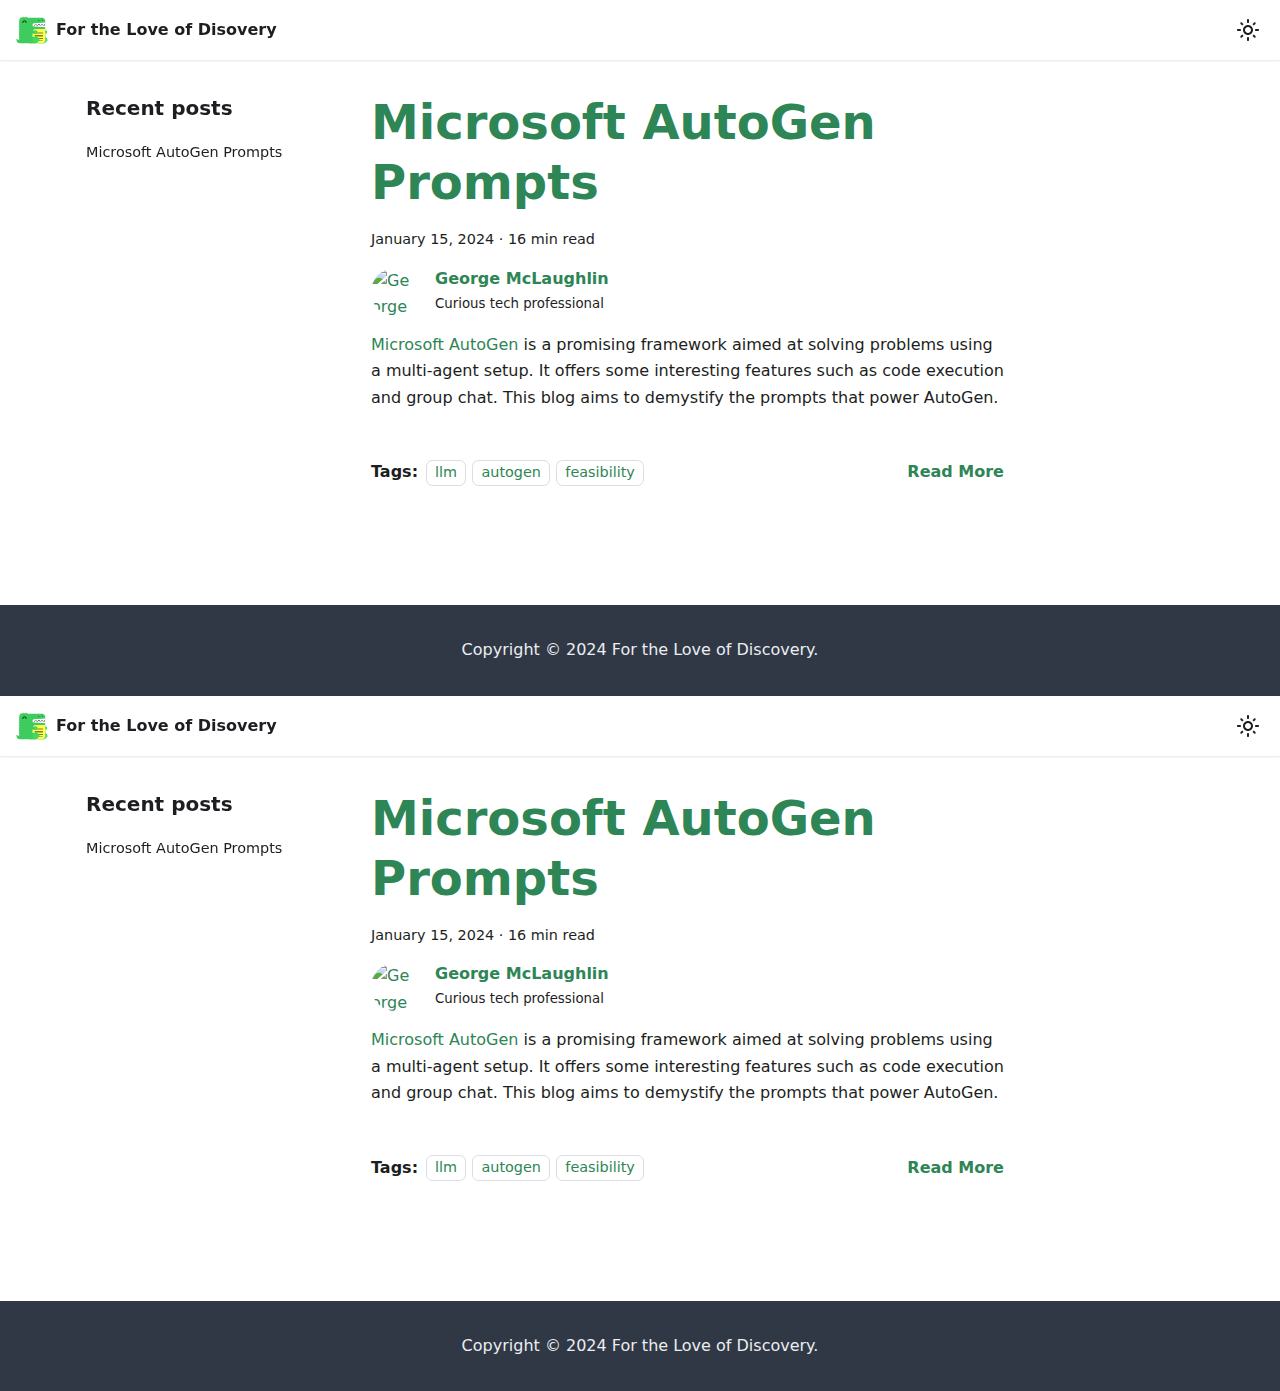
==== commit caec4d6a: "Deploy updates" ====
--- a/index.html
+++ b/index.html
@@ -4,11 +4,17 @@
 <meta charset="UTF-8">
 <meta name="generator" content="Docusaurus v3.1.0">
 <title data-rh="true">For the Love of Discovery | For the Love of Discovery</title><meta data-rh="true" name="viewport" content="width=device-width,initial-scale=1"><meta data-rh="true" name="twitter:card" content="summary_large_image"><meta data-rh="true" property="og:image" content="https://fortheloveofdiscovery.com/img/docusaurus-social-card.jpg"><meta data-rh="true" name="twitter:image" content="https://fortheloveofdiscovery.com/img/docusaurus-social-card.jpg"><meta data-rh="true" property="og:url" content="https://fortheloveofdiscovery.com/"><meta data-rh="true" property="og:locale" content="en"><meta data-rh="true" name="docusaurus_locale" content="en"><meta data-rh="true" name="docsearch:language" content="en"><meta data-rh="true" property="og:title" content="For the Love of Discovery | For the Love of Discovery"><meta data-rh="true" name="description" content="Blog"><meta data-rh="true" property="og:description" content="Blog"><meta data-rh="true" name="docusaurus_tag" content="blog_posts_list"><meta data-rh="true" name="docsearch:docusaurus_tag" content="blog_posts_list"><link data-rh="true" rel="icon" href="/img/favicon.ico"><link data-rh="true" rel="canonical" href="https://fortheloveofdiscovery.com/"><link data-rh="true" rel="alternate" href="https://fortheloveofdiscovery.com/" hreflang="en"><link data-rh="true" rel="alternate" href="https://fortheloveofdiscovery.com/" hreflang="x-default"><script data-rh="true">function insertBanner(){var n=document.createElement("div");n.id="__docusaurus-base-url-issue-banner-container";n.innerHTML='\n<div id="__docusaurus-base-url-issue-banner" style="border: thick solid red; background-color: rgb(255, 230, 179); margin: 20px; padding: 20px; font-size: 20px;">\n   <p style="font-weight: bold; font-size: 30px;">Your Docusaurus site did not load properly.</p>\n   <p>A very common reason is a wrong site <a href="https://docusaurus.io/docs/docusaurus.config.js/#baseUrl" style="font-weight: bold;">baseUrl configuration</a>.</p>\n   <p>Current configured baseUrl = <span style="font-weight: bold; color: red;">/</span>  (default value)</p>\n   <p>We suggest trying baseUrl = <span id="__docusaurus-base-url-issue-banner-suggestion-container" style="font-weight: bold; color: green;"></span></p>\n</div>\n',document.body.prepend(n);var e=document.getElementById("__docusaurus-base-url-issue-banner-suggestion-container"),s=window.location.pathname,o="/"===s.substr(-1)?s:s+"/";e.innerHTML=o}document.addEventListener("DOMContentLoaded",(function(){void 0===window.docusaurus&&insertBanner()}))</script><link rel="alternate" type="application/rss+xml" href="/rss.xml" title="For the Love of Discovery RSS Feed">
-<link rel="alternate" type="application/atom+xml" href="/atom.xml" title="For the Love of Discovery Atom Feed"><link rel="stylesheet" href="/assets/css/styles.f18df06c.css">
+<link rel="alternate" type="application/atom+xml" href="/atom.xml" title="For the Love of Discovery Atom Feed">
+
+<link rel="preconnect" href="https://www.googletagmanager.com">
+<script>window.dataLayer=window.dataLayer||[]</script>
+<script>!function(e,t,a,n,g){e[n]=e[n]||[],e[n].push({"gtm.start":(new Date).getTime(),event:"gtm.js"});var m=t.getElementsByTagName(a)[0],r=t.createElement(a);r.async=!0,r.src="https://www.googletagmanager.com/gtm.js?id=GTM-MBJWGFXW",m.parentNode.insertBefore(r,m)}(window,document,"script","dataLayer")</script><link rel="stylesheet" href="/assets/css/styles.f18df06c.css">
 <script src="/assets/js/runtime~main.a0659d6c.js" defer="defer"></script>
-<script src="/assets/js/main.3d00a461.js" defer="defer"></script>
+<script src="/assets/js/main.bfb4733b.js" defer="defer"></script>
 </head>
 <body class="navigation-with-keyboard">
-<script>!function(){function t(t){document.documentElement.setAttribute("data-theme",t)}var e=function(){try{return new URLSearchParams(window.location.search).get("docusaurus-theme")}catch(t){}}()||function(){try{return localStorage.getItem("theme")}catch(t){}}();t(null!==e?e:"light")}(),function(){try{const c=new URLSearchParams(window.location.search).entries();for(var[t,e]of c)if(t.startsWith("docusaurus-data-")){var a=t.replace("docusaurus-data-","data-");document.documentElement.setAttribute(a,e)}}catch(t){}}()</script><div id="__docusaurus"><div role="region" aria-label="Skip to main content"><a class="skipToContent_fXgn" href="#__docusaurus_skipToContent_fallback">Skip to main content</a></div><nav aria-label="Main" class="navbar navbar--fixed-top"><div class="navbar__inner"><div class="navbar__items"><a class="navbar__brand" href="/"><div class="navbar__logo"><img src="/img/logo.svg" alt="My Site Logo" class="themedComponent_mlkZ themedComponent--light_NVdE"><img src="/img/logo.svg" alt="My Site Logo" class="themedComponent_mlkZ themedComponent--dark_xIcU"></div><b class="navbar__title text--truncate">My Site</b></a></div><div class="navbar__items navbar__items--right"><div class="toggle_vylO colorModeToggle_DEke"><button class="clean-btn toggleButton_gllP toggleButtonDisabled_aARS" type="button" disabled="" title="Switch between dark and light mode (currently light mode)" aria-label="Switch between dark and light mode (currently light mode)" aria-live="polite"><svg viewBox="0 0 24 24" width="24" height="24" class="lightToggleIcon_pyhR"><path fill="currentColor" d="M12,9c1.65,0,3,1.35,3,3s-1.35,3-3,3s-3-1.35-3-3S10.35,9,12,9 M12,7c-2.76,0-5,2.24-5,5s2.24,5,5,5s5-2.24,5-5 S14.76,7,12,7L12,7z M2,13l2,0c0.55,0,1-0.45,1-1s-0.45-1-1-1l-2,0c-0.55,0-1,0.45-1,1S1.45,13,2,13z M20,13l2,0c0.55,0,1-0.45,1-1 s-0.45-1-1-1l-2,0c-0.55,0-1,0.45-1,1S19.45,13,20,13z M11,2v2c0,0.55,0.45,1,1,1s1-0.45,1-1V2c0-0.55-0.45-1-1-1S11,1.45,11,2z M11,20v2c0,0.55,0.45,1,1,1s1-0.45,1-1v-2c0-0.55-0.45-1-1-1C11.45,19,11,19.45,11,20z M5.99,4.58c-0.39-0.39-1.03-0.39-1.41,0 c-0.39,0.39-0.39,1.03,0,1.41l1.06,1.06c0.39,0.39,1.03,0.39,1.41,0s0.39-1.03,0-1.41L5.99,4.58z M18.36,16.95 c-0.39-0.39-1.03-0.39-1.41,0c-0.39,0.39-0.39,1.03,0,1.41l1.06,1.06c0.39,0.39,1.03,0.39,1.41,0c0.39-0.39,0.39-1.03,0-1.41 L18.36,16.95z M19.42,5.99c0.39-0.39,0.39-1.03,0-1.41c-0.39-0.39-1.03-0.39-1.41,0l-1.06,1.06c-0.39,0.39-0.39,1.03,0,1.41 s1.03,0.39,1.41,0L19.42,5.99z M7.05,18.36c0.39-0.39,0.39-1.03,0-1.41c-0.39-0.39-1.03-0.39-1.41,0l-1.06,1.06 c-0.39,0.39-0.39,1.03,0,1.41s1.03,0.39,1.41,0L7.05,18.36z"></path></svg><svg viewBox="0 0 24 24" width="24" height="24" class="darkToggleIcon_wfgR"><path fill="currentColor" d="M9.37,5.51C9.19,6.15,9.1,6.82,9.1,7.5c0,4.08,3.32,7.4,7.4,7.4c0.68,0,1.35-0.09,1.99-0.27C17.45,17.19,14.93,19,12,19 c-3.86,0-7-3.14-7-7C5,9.07,6.81,6.55,9.37,5.51z M12,3c-4.97,0-9,4.03-9,9s4.03,9,9,9s9-4.03,9-9c0-0.46-0.04-0.92-0.1-1.36 c-0.98,1.37-2.58,2.26-4.4,2.26c-2.98,0-5.4-2.42-5.4-5.4c0-1.81,0.89-3.42,2.26-4.4C12.92,3.04,12.46,3,12,3L12,3z"></path></svg></button></div><div class="navbarSearchContainer_Bca1"></div></div></div><div role="presentation" class="navbar-sidebar__backdrop"></div></nav><div id="__docusaurus_skipToContent_fallback" class="main-wrapper mainWrapper_z2l0"><div class="container margin-vert--lg"><div class="row"><aside class="col col--3"><nav class="sidebar_re4s thin-scrollbar" aria-label="Blog recent posts navigation"><div class="sidebarItemTitle_pO2u margin-bottom--md">Recent posts</div><ul class="sidebarItemList_Yudw clean-list"><li class="sidebarItem__DBe"><a class="sidebarItemLink_mo7H" href="/microsoft-autogen-prompts">Microsoft AutoGen Prompts</a></li></ul></nav></aside><main class="col col--7" itemscope="" itemtype="https://schema.org/Blog"><article class="margin-bottom--xl" itemprop="blogPost" itemscope="" itemtype="https://schema.org/BlogPosting"><meta itemprop="description" content="Microsoft AutoGen is a promising framework aimed at solving problems using a multi-agent setup. It offers some interesting features such as code execution and group chat. This blog aims to demystify the prompts that power AutoGen."><header><h2 class="title_f1Hy" itemprop="headline"><a itemprop="url" href="/microsoft-autogen-prompts">Microsoft AutoGen Prompts</a></h2><div class="container_mt6G margin-vert--md"><time datetime="2024-01-15T00:00:00.000Z" itemprop="datePublished">January 15, 2024</time> · <!-- -->16 min read</div><div class="margin-top--md margin-bottom--sm row"><div class="col col--6 authorCol_Hf19"><div class="avatar margin-bottom--sm"><a href="https://www.linkedin.com/in/georgefmclaughlin/" target="_blank" rel="noopener noreferrer" class="avatar__photo-link"><img class="avatar__photo" src="https://raw.githubusercontent.com/georgemclaughlin/for-the-love-of-discovery/main/img/gmclaughlin.jpg" alt="George McLaughlin" itemprop="image"></a><div class="avatar__intro" itemprop="author" itemscope="" itemtype="https://schema.org/Person"><div class="avatar__name"><a href="https://www.linkedin.com/in/georgefmclaughlin/" target="_blank" rel="noopener noreferrer" itemprop="url"><span itemprop="name">George McLaughlin</span></a></div><small class="avatar__subtitle" itemprop="description">Curious tech professional</small></div></div></div></div></header><div class="markdown" itemprop="articleBody"><p><a href="https://microsoft.github.io/autogen/" target="_blank" rel="noopener noreferrer">Microsoft AutoGen</a> is a promising framework aimed at solving problems using a multi-agent setup. It offers some interesting features such as code execution and group chat. This blog aims to demystify the prompts that power AutoGen.</p></div><footer class="row docusaurus-mt-lg"><div class="col col--9"><b>Tags:</b><ul class="tags_jXut padding--none margin-left--sm"><li class="tag_QGVx"><a class="tag_zVej tagRegular_sFm0" href="/tags/llm">llm</a></li><li class="tag_QGVx"><a class="tag_zVej tagRegular_sFm0" href="/tags/autogen">autogen</a></li><li class="tag_QGVx"><a class="tag_zVej tagRegular_sFm0" href="/tags/feasibility">feasibility</a></li></ul></div><div class="col text--right col--3"><a aria-label="Read more about Microsoft AutoGen Prompts" href="/microsoft-autogen-prompts"><b>Read More</b></a></div></footer></article><nav class="pagination-nav" aria-label="Blog list page navigation"></nav></main></div></div></div><footer class="footer footer--dark"><div class="container container-fluid"><div class="footer__bottom text--center"><div class="footer__copyright">Copyright © 2024 For the Love of Discovery.</div></div></div></footer></div>
+<noscript><iframe src="https://www.googletagmanager.com/ns.html?id=GTM-MBJWGFXW" height="0" width="0" style="display:none;visibility:hidden"></iframe></noscript>
+
+<script>!function(){function t(t){document.documentElement.setAttribute("data-theme",t)}var e=function(){try{return new URLSearchParams(window.location.search).get("docusaurus-theme")}catch(t){}}()||function(){try{return localStorage.getItem("theme")}catch(t){}}();t(null!==e?e:"light")}(),function(){try{const c=new URLSearchParams(window.location.search).entries();for(var[t,e]of c)if(t.startsWith("docusaurus-data-")){var a=t.replace("docusaurus-data-","data-");document.documentElement.setAttribute(a,e)}}catch(t){}}()</script><div id="__docusaurus"><div role="region" aria-label="Skip to main content"><a class="skipToContent_fXgn" href="#__docusaurus_skipToContent_fallback">Skip to main content</a></div><nav aria-label="Main" class="navbar navbar--fixed-top"><div class="navbar__inner"><div class="navbar__items"><a class="navbar__brand" href="/"><div class="navbar__logo"><img src="/img/logo.svg" alt="My Site Logo" class="themedComponent_mlkZ themedComponent--light_NVdE"><img src="/img/logo.svg" alt="My Site Logo" class="themedComponent_mlkZ themedComponent--dark_xIcU"></div><b class="navbar__title text--truncate">For the Love of Disovery</b></a></div><div class="navbar__items navbar__items--right"><div class="toggle_vylO colorModeToggle_DEke"><button class="clean-btn toggleButton_gllP toggleButtonDisabled_aARS" type="button" disabled="" title="Switch between dark and light mode (currently light mode)" aria-label="Switch between dark and light mode (currently light mode)" aria-live="polite"><svg viewBox="0 0 24 24" width="24" height="24" class="lightToggleIcon_pyhR"><path fill="currentColor" d="M12,9c1.65,0,3,1.35,3,3s-1.35,3-3,3s-3-1.35-3-3S10.35,9,12,9 M12,7c-2.76,0-5,2.24-5,5s2.24,5,5,5s5-2.24,5-5 S14.76,7,12,7L12,7z M2,13l2,0c0.55,0,1-0.45,1-1s-0.45-1-1-1l-2,0c-0.55,0-1,0.45-1,1S1.45,13,2,13z M20,13l2,0c0.55,0,1-0.45,1-1 s-0.45-1-1-1l-2,0c-0.55,0-1,0.45-1,1S19.45,13,20,13z M11,2v2c0,0.55,0.45,1,1,1s1-0.45,1-1V2c0-0.55-0.45-1-1-1S11,1.45,11,2z M11,20v2c0,0.55,0.45,1,1,1s1-0.45,1-1v-2c0-0.55-0.45-1-1-1C11.45,19,11,19.45,11,20z M5.99,4.58c-0.39-0.39-1.03-0.39-1.41,0 c-0.39,0.39-0.39,1.03,0,1.41l1.06,1.06c0.39,0.39,1.03,0.39,1.41,0s0.39-1.03,0-1.41L5.99,4.58z M18.36,16.95 c-0.39-0.39-1.03-0.39-1.41,0c-0.39,0.39-0.39,1.03,0,1.41l1.06,1.06c0.39,0.39,1.03,0.39,1.41,0c0.39-0.39,0.39-1.03,0-1.41 L18.36,16.95z M19.42,5.99c0.39-0.39,0.39-1.03,0-1.41c-0.39-0.39-1.03-0.39-1.41,0l-1.06,1.06c-0.39,0.39-0.39,1.03,0,1.41 s1.03,0.39,1.41,0L19.42,5.99z M7.05,18.36c0.39-0.39,0.39-1.03,0-1.41c-0.39-0.39-1.03-0.39-1.41,0l-1.06,1.06 c-0.39,0.39-0.39,1.03,0,1.41s1.03,0.39,1.41,0L7.05,18.36z"></path></svg><svg viewBox="0 0 24 24" width="24" height="24" class="darkToggleIcon_wfgR"><path fill="currentColor" d="M9.37,5.51C9.19,6.15,9.1,6.82,9.1,7.5c0,4.08,3.32,7.4,7.4,7.4c0.68,0,1.35-0.09,1.99-0.27C17.45,17.19,14.93,19,12,19 c-3.86,0-7-3.14-7-7C5,9.07,6.81,6.55,9.37,5.51z M12,3c-4.97,0-9,4.03-9,9s4.03,9,9,9s9-4.03,9-9c0-0.46-0.04-0.92-0.1-1.36 c-0.98,1.37-2.58,2.26-4.4,2.26c-2.98,0-5.4-2.42-5.4-5.4c0-1.81,0.89-3.42,2.26-4.4C12.92,3.04,12.46,3,12,3L12,3z"></path></svg></button></div><div class="navbarSearchContainer_Bca1"></div></div></div><div role="presentation" class="navbar-sidebar__backdrop"></div></nav><div id="__docusaurus_skipToContent_fallback" class="main-wrapper mainWrapper_z2l0"><div class="container margin-vert--lg"><div class="row"><aside class="col col--3"><nav class="sidebar_re4s thin-scrollbar" aria-label="Blog recent posts navigation"><div class="sidebarItemTitle_pO2u margin-bottom--md">Recent posts</div><ul class="sidebarItemList_Yudw clean-list"><li class="sidebarItem__DBe"><a class="sidebarItemLink_mo7H" href="/microsoft-autogen-prompts">Microsoft AutoGen Prompts</a></li></ul></nav></aside><main class="col col--7" itemscope="" itemtype="https://schema.org/Blog"><article class="margin-bottom--xl" itemprop="blogPost" itemscope="" itemtype="https://schema.org/BlogPosting"><meta itemprop="description" content="Microsoft AutoGen is a promising framework aimed at solving problems using a multi-agent setup. It offers some interesting features such as code execution and group chat. This blog aims to demystify the prompts that power AutoGen."><header><h2 class="title_f1Hy" itemprop="headline"><a itemprop="url" href="/microsoft-autogen-prompts">Microsoft AutoGen Prompts</a></h2><div class="container_mt6G margin-vert--md"><time datetime="2024-01-15T00:00:00.000Z" itemprop="datePublished">January 15, 2024</time> · <!-- -->16 min read</div><div class="margin-top--md margin-bottom--sm row"><div class="col col--6 authorCol_Hf19"><div class="avatar margin-bottom--sm"><a href="https://www.linkedin.com/in/georgefmclaughlin/" target="_blank" rel="noopener noreferrer" class="avatar__photo-link"><img class="avatar__photo" src="https://raw.githubusercontent.com/georgemclaughlin/for-the-love-of-discovery/main/img/gmclaughlin.jpg" alt="George McLaughlin" itemprop="image"></a><div class="avatar__intro" itemprop="author" itemscope="" itemtype="https://schema.org/Person"><div class="avatar__name"><a href="https://www.linkedin.com/in/georgefmclaughlin/" target="_blank" rel="noopener noreferrer" itemprop="url"><span itemprop="name">George McLaughlin</span></a></div><small class="avatar__subtitle" itemprop="description">Curious tech professional</small></div></div></div></div></header><div class="markdown" itemprop="articleBody"><p><a href="https://microsoft.github.io/autogen/" target="_blank" rel="noopener noreferrer">Microsoft AutoGen</a> is a promising framework aimed at solving problems using a multi-agent setup. It offers some interesting features such as code execution and group chat. This blog aims to demystify the prompts that power AutoGen.</p></div><footer class="row docusaurus-mt-lg"><div class="col col--9"><b>Tags:</b><ul class="tags_jXut padding--none margin-left--sm"><li class="tag_QGVx"><a class="tag_zVej tagRegular_sFm0" href="/tags/llm">llm</a></li><li class="tag_QGVx"><a class="tag_zVej tagRegular_sFm0" href="/tags/autogen">autogen</a></li><li class="tag_QGVx"><a class="tag_zVej tagRegular_sFm0" href="/tags/feasibility">feasibility</a></li></ul></div><div class="col text--right col--3"><a aria-label="Read more about Microsoft AutoGen Prompts" href="/microsoft-autogen-prompts"><b>Read More</b></a></div></footer></article><nav class="pagination-nav" aria-label="Blog list page navigation"></nav></main></div></div></div><footer class="footer footer--dark"><div class="container container-fluid"><div class="footer__bottom text--center"><div class="footer__copyright">Copyright © 2024 For the Love of Discovery.</div></div></div></footer></div>
 </body>
 </html>